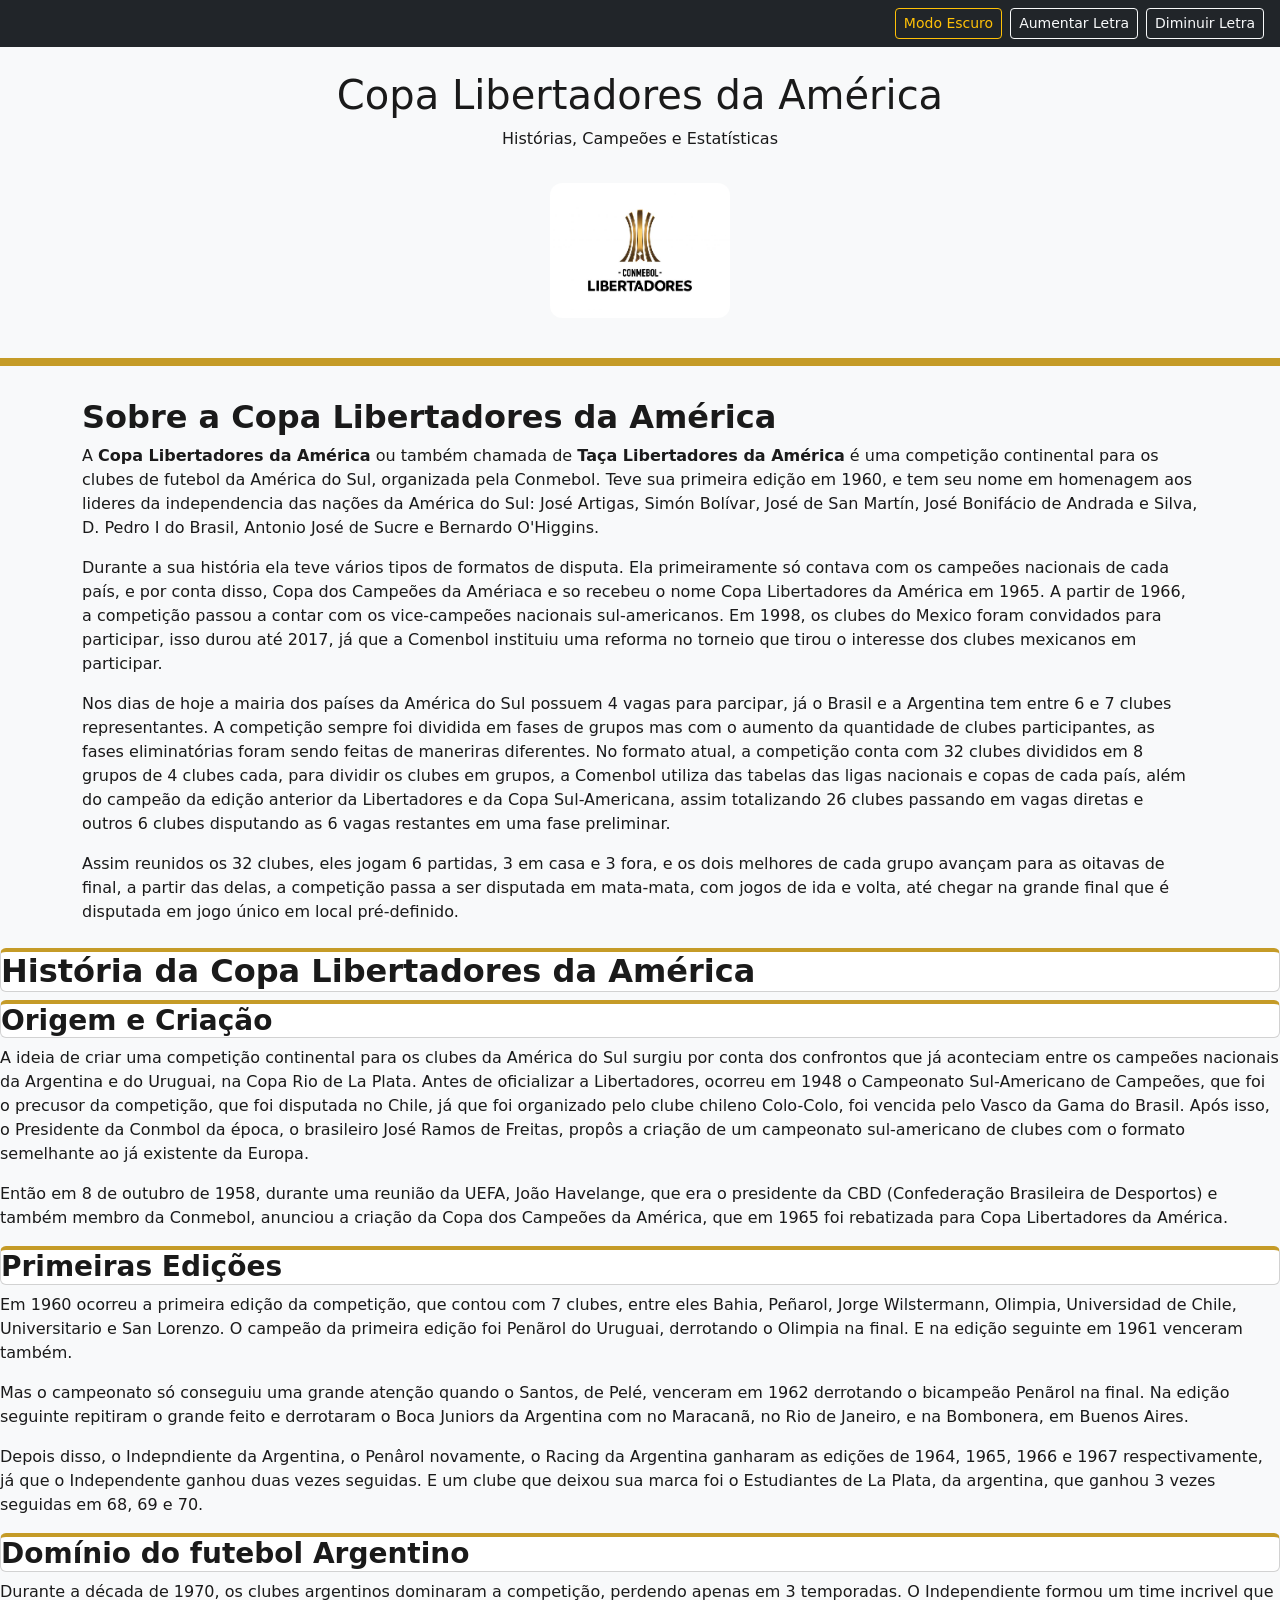
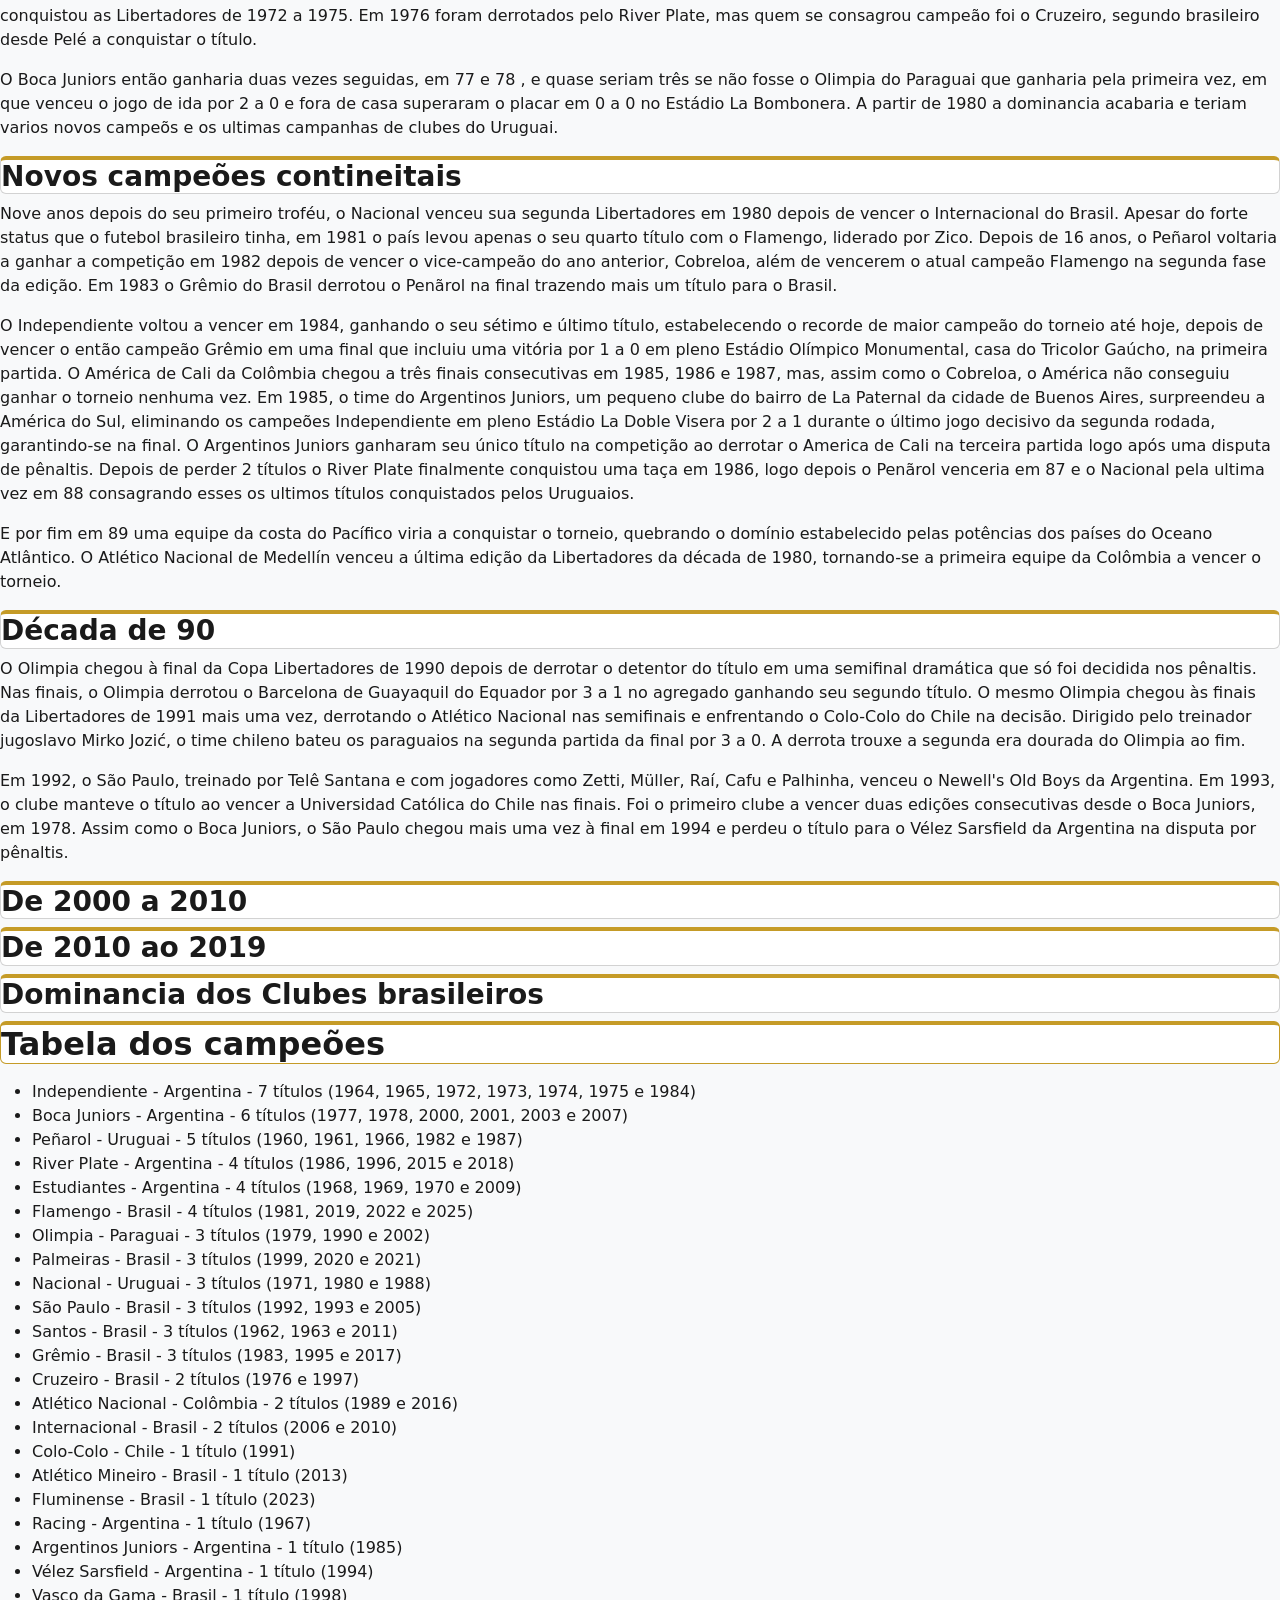
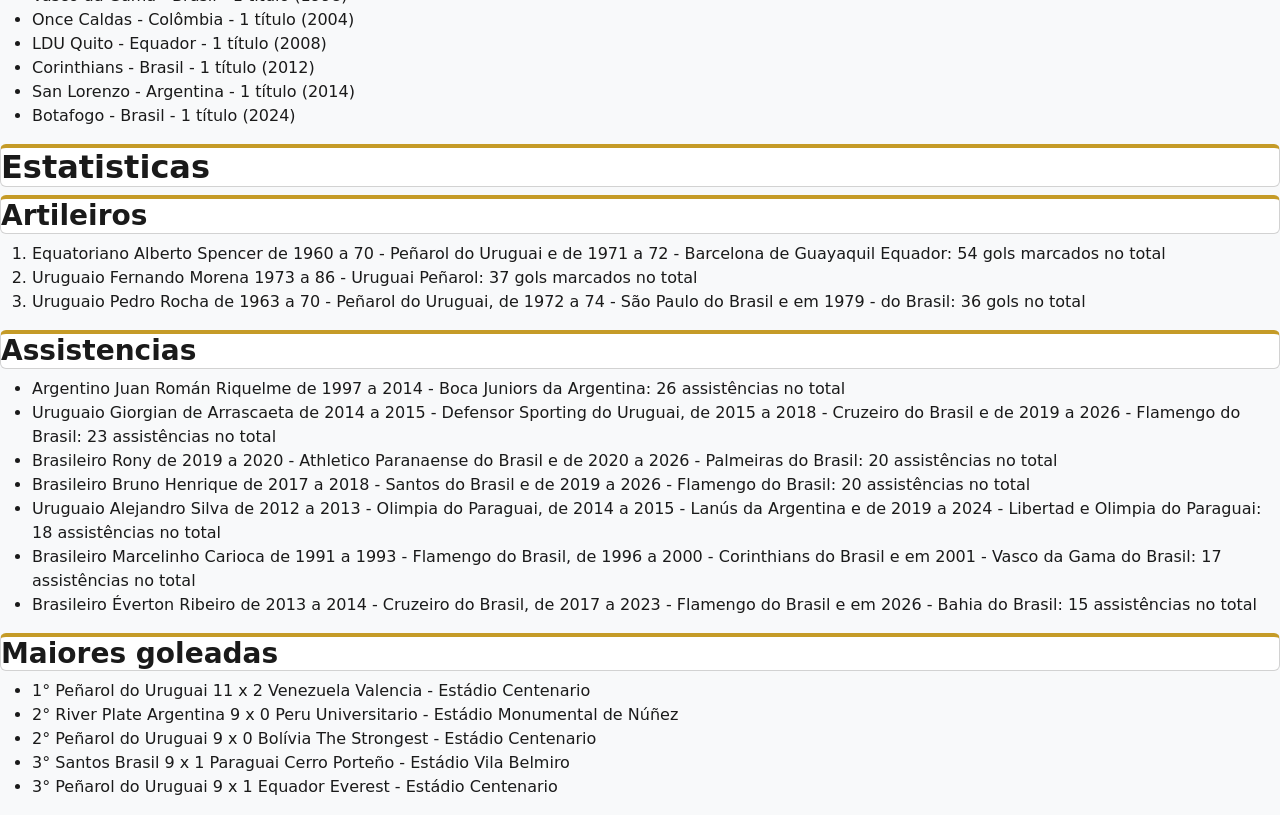
==== index.html @ a06937f5 "Versao 1.0 - Estrutura e Acessibilidade" ====
<!DOCTYPE html>
<html lang="pt-BR">
<head>
    <meta charset="UTF-8">
    <meta name="viewport" content="width=device-width, initial-scale=1.0">
    <title>Histórico Comenbol Libertadores da América</title>

<!--Css Bootstrap-->
    <link href="https://cdn.jsdelivr.net/npm/bootstrap@5.3.0/dist/css/bootstrap.min.css" rel="stylesheet">

<!--Css próprio-->
    <link rel="stylesheet" href="style.css"> 
</head>
<body>
    <!--Assecibilidade-->
    <div class="bg-dark text-white py-2 px-3 d-flex justify-content-end gap-2">
        <button id="btn-tema" class="btn btn-sm btn-outline-warning "> Modo Escuro</button>
        <button id="btn-aumentar" class="btn btn-sm btn-outline-light">Aumentar Letra</button>
        <button id="btn-diminuir" class="btn btn-sm btn-outline-light">Diminuir Letra</button>
    </div>

    <!--Cabeçalho-->
    <header class="py-4 text-center">
        <h1>Copa Libertadores da América</h1>
        <p>Histórias, Campeões e Estatísticas</p>
        <img src="Imagens/conmebol-libertadores4840.jpg" alt="Logotipo Commenbol Libertadores" class="img-fluid my-3 logo-libertadores">
    </header>

<main class="container my-4">

    <section card p-4 mb-4>
    <h2 class="fw-bold">Sobre a Copa Libertadores da América</h2>
    <p>
        A <strong>Copa Libertadores da América</strong> ou também chamada de <strong>Taça Libertadores da América</strong>
    é uma competição continental para os clubes de futebol da América do Sul, organizada pela Conmebol.
    Teve sua primeira edição em 1960, e tem seu nome em homenagem aos lideres da independencia das nações da América do Sul:
    José Artigas, Simón Bolívar, José de San Martín, José Bonifácio de Andrada e Silva, D. Pedro I do Brasil, Antonio José de Sucre 
    e Bernardo O'Higgins.
    </p>
    <p>
        Durante a sua história ela teve vários tipos de formatos de disputa. Ela primeiramente só contava com os campeões 
      nacionais de cada país, e por conta disso, Copa dos Campeões da Amériaca e so recebeu o nome Copa
      Libertadores da América em 1965. A partir de 1966, a competição passou a contar com os vice-campeões nacionais
      sul-americanos. Em 1998, os clubes do Mexico foram convidados para participar, isso durou até 2017,
      já que a Comenbol instituiu uma reforma no torneio que tirou o interesse dos clubes mexicanos em participar.   
    </p>
    <p>
        Nos dias de hoje a mairia dos países da América do Sul possuem 4 vagas para parcipar, já o Brasil e a Argentina
        tem entre 6 e 7 clubes representantes. A competição sempre foi dividida em fases de grupos mas com o aumento da
        quantidade de clubes participantes, as fases eliminatórias foram sendo feitas de maneriras diferentes.
        No formato atual, a competição conta com 32 clubes divididos em 8 grupos de 4 clubes cada,
        para dividir os clubes em grupos, a Comenbol utiliza das tabelas das ligas nacionais e copas de cada país,
        além do campeão da edição anterior da Libertadores e da Copa Sul-Americana, assim totalizando 26 clubes passando
        em vagas diretas e outros 6 clubes disputando as 6 vagas restantes em uma fase preliminar.
    </p>
    <p>
        Assim reunidos os 32 clubes, eles jogam 6 partidas, 3 em casa e 3 fora, e os dois melhores de cada grupo avançam para
        as oitavas de final, a partir das delas, a competição passa a ser disputada em mata-mata, com jogos de ida e volta, 
        até chegar na grande final que é disputada em jogo único em local pré-definido.
    </p>
    </section>
    </main>

    <h2 class="card fw-bold">História da Copa Libertadores da América</h2>

    <h3 class="card fw-bold">Origem e Criação</h3>
    <p>
        A ideia de criar uma competição continental para os clubes da América do Sul surgiu por conta dos
        confrontos que já aconteciam entre os campeões nacionais da Argentina e do Uruguai, na Copa Rio de La Plata.
        Antes de oficializar a Libertadores, ocorreu em 1948 o Campeonato Sul-Americano de Campeões, que foi o precusor
        da competição, que foi disputada no Chile, já que foi organizado pelo clube chileno Colo-Colo, foi vencida pelo
        Vasco da Gama do Brasil. Após isso, o Presidente da Conmbol da época, o brasileiro José Ramos de Freitas, 
        propôs a criação de um campeonato sul-americano de clubes com o formato semelhante ao já existente da Europa.
    </p>
    <p>
        Então em 8 de outubro de 1958, durante uma reunião da UEFA, João Havelange, que era o presidente da CBD 
        (Confederação Brasileira de Desportos) e também membro da Conmebol, anunciou a criação da Copa dos Campeões 
        da América, que em 1965 foi rebatizada para Copa Libertadores da América.
    </p>

    <h3 class="card fw-bold">Primeiras Edições</h3>
    <p>
        Em 1960 ocorreu a primeira edição da competição, que contou com 7 clubes, entre eles Bahia,
        Peñarol, Jorge Wilstermann, Olimpia, Universidad de Chile, Universitario e San Lorenzo. O campeão 
        da primeira edição foi Penãrol do Uruguai, derrotando o Olimpia na final. E na edição seguinte em 
        1961 venceram também.
    </p>
    <p>
        Mas o campeonato só conseguiu uma grande atenção quando o Santos, de Pelé, venceram em 1962
        derrotando o bicampeão Penãrol na final.
        Na edição seguinte repitiram o grande feito e derrotaram o Boca Juniors da Argentina com 
        no Maracanã, no Rio de Janeiro, e na Bombonera, em Buenos Aires.
    </p>
    <p>
        Depois disso, o Indepndiente da Argentina, o Penârol novamente, o Racing da Argentina ganharam as
        edições de 1964, 1965, 1966 e 1967 respectivamente, já que o Independente ganhou duas vezes seguidas.
        E um clube que deixou sua marca foi o Estudiantes de La Plata, da argentina, que ganhou 3 vezes seguidas
        em 68, 69 e 70.
    </p>
    <h3 class="card fw-bold">Domínio do futebol Argentino</h3>
    <p>
        Durante a década de 1970, os clubes argentinos dominaram a competição, perdendo apenas em 3 temporadas.
        O Independiente formou um time incrivel que conquistou as Libertadores de 1972 a 1975. Em 1976 foram 
        derrotados pelo River Plate, mas quem se consagrou campeão foi o Cruzeiro, segundo brasileiro desde Pelé
        a conquistar o título.
    </p>
    <p>
        O Boca Juniors então ganharia duas vezes seguidas, em 77 e 78 , e quase seriam três se não fosse o Olimpia do Paraguai
        que ganharia pela primeira vez, em que venceu o jogo de ida por 2 a 0 e fora de casa superaram o placar em 0 a 0 no 
        Estádio La Bombonera.
        A partir de 1980 a dominancia acabaria e teriam varios novos campeõs e os ultimas campanhas de clubes do Uruguai.
    </p>
    <h3 class="card fw-bold">Novos campeões contineitais</h3>
    <p>
        Nove anos depois do seu primeiro troféu, o Nacional venceu sua segunda Libertadores em 1980 depois de vencer o Internacional 
        do Brasil.  Apesar do forte status que o futebol brasileiro tinha, em 1981 o país levou apenas o seu quarto título com o Flamengo, 
        liderado por Zico.
        Depois de 16 anos, o Peñarol voltaria a ganhar a competição em 1982 depois de vencer o vice-campeão do ano anterior, Cobreloa, além de 
        vencerem o atual campeão Flamengo na segunda fase da edição. Em 1983 o Grêmio do Brasil derrotou o Penãrol na final
        trazendo mais um título para o Brasil.
    </p>
    <p>
        O Independiente voltou a vencer em 1984, ganhando o seu sétimo e último título, estabelecendo o recorde de maior campeão do torneio até hoje, 
        depois de vencer o então campeão Grêmio em uma final que incluiu uma vitória por 1 a 0 em pleno Estádio Olímpico Monumental, casa do Tricolor Gaúcho, 
        na primeira partida.
        O  América de Cali da Colômbia chegou a três finais consecutivas em 1985, 1986 e 1987, mas, assim como o Cobreloa, o América não conseguiu ganhar o 
        torneio nenhuma vez. Em 1985, o time do Argentinos Juniors, um pequeno clube do bairro de La Paternal da cidade de Buenos Aires, surpreendeu a América do 
        Sul, eliminando os campeões Independiente em pleno Estádio La Doble Visera por 2 a 1 durante o último jogo decisivo da segunda rodada, garantindo-se na final. 
        O Argentinos Juniors ganharam seu único título na competição ao derrotar o America de Cali na terceira partida logo após uma disputa de pênaltis.
        Depois de perder 2 títulos o River Plate finalmente conquistou uma taça em 1986, logo depois o Penãrol venceria em 87 e o Nacional pela ultima vez em 88
        consagrando esses os ultimos títulos conquistados pelos Uruguaios.
    </p>
    <p>
        E por fim em 89 uma equipe da costa do Pacífico viria a conquistar o torneio, quebrando o domínio estabelecido pelas potências dos países do Oceano Atlântico.
        O Atlético Nacional de Medellín venceu a última edição da Libertadores da década de 1980, tornando-se a primeira equipe da Colômbia a vencer o torneio.
    </p>
    <h3 class="card fw-bold">Década de 90</h3>
    <p>
        O Olimpia chegou à final da Copa Libertadores de 1990 depois de derrotar o detentor do título em uma semifinal dramática que só foi decidida nos pênaltis. 
        Nas finais, o Olimpia derrotou o Barcelona de Guayaquil do Equador por 3 a 1 no agregado ganhando seu segundo título. O mesmo Olimpia chegou às finais da 
        Libertadores de 1991 mais uma vez, derrotando o Atlético Nacional nas semifinais e enfrentando o Colo-Colo do Chile na decisão. Dirigido pelo treinador jugoslavo 
        Mirko Jozić, o time chileno bateu os paraguaios na segunda partida da final por 3 a 0. A derrota trouxe a segunda era dourada do Olimpia ao fim.
    </p>
    <p>
        Em 1992, o São Paulo, treinado por Telê Santana e com jogadores como Zetti, Müller, Raí, Cafu e Palhinha, venceu o Newell's Old Boys da Argentina.
        Em 1993, o clube manteve o título ao vencer a Universidad Católica do Chile nas finais. Foi o primeiro clube a vencer duas edições consecutivas desde o Boca Juniors,
        em 1978. Assim como o Boca Juniors, o São Paulo chegou mais uma vez à final em 1994 e perdeu o título para o Vélez Sarsfield da Argentina na disputa por pênaltis.
    </p>
    
    <h3 class="card fw-bold">De 2000 a 2010</h3>

    <h3 class="card fw-bold">De 2010 ao 2019</h3>

    <h3 class="card fw-bold">Dominancia dos Clubes brasileiros</h3>


    <h2 class="table card fw-bold">Tabela dos campeões</h2>
    <ul>
        <li>Independiente - Argentina - 7 títulos (1964, 1965, 1972, 1973, 1974, 1975 e 1984)</li>
        <li>Boca Juniors - Argentina - 6 títulos (1977, 1978, 2000, 2001, 2003 e 2007)</li>
        <li>Peñarol	- Uruguai - 5 títulos (1960, 1961, 1966, 1982 e 1987)</li>
        <li>River Plate	- Argentina - 4 títulos (1986, 1996, 2015 e 2018)</li>
        <li>Estudiantes	- Argentina - 4 títulos (1968, 1969, 1970 e 2009)</li>
        <li>Flamengo - Brasil - 4 títulos (1981, 2019, 2022 e 2025)</li>
        <li>Olimpia	- Paraguai - 3 títulos (1979, 1990 e 2002)</li>
        <li>Palmeiras - Brasil - 3 títulos (1999, 2020 e 2021)</li>
        <li>Nacional - Uruguai - 3 títulos (1971, 1980 e 1988)</li>
        <li>São Paulo - Brasil - 3 títulos (1992, 1993 e 2005)</li>
        <li>Santos - Brasil - 3 títulos (1962, 1963 e 2011)</li>
        <li>Grêmio - Brasil - 3 títulos (1983, 1995 e 2017)</li>
        <li>Cruzeiro - Brasil - 2 títulos (1976 e 1997)</li>
        <li>Atlético Nacional - Colômbia - 2 títulos (1989 e 2016)</li>
        <li>Internacional - Brasil - 2 títulos (2006 e 2010)</li>
        <li>Colo-Colo - Chile - 1 título (1991)</li>
        <li>Atlético Mineiro - Brasil - 1 título (2013)</li>
        <li>Fluminense - Brasil - 1 título (2023)</li>
        <li>Racing - Argentina - 1 título (1967)</li>
        <li>Argentinos Juniors - Argentina - 1 título (1985)</li>
        <li>Vélez Sarsfield - Argentina - 1 título (1994)</li>
        <li>Vasco da Gama - Brasil - 1 título (1998)</li>
        <li>Once Caldas - Colômbia - 1 título (2004)</li>
        <li>LDU Quito - Equador - 1 título (2008)</li>
        <li>Corinthians - Brasil - 1 título (2012)</li>
        <li>San Lorenzo - Argentina - 1 título (2014)</li>
        <li>Botafogo - Brasil - 1 título (2024)</li>
    </ul>

    <h2 class="card fw-bold">Estatisticas</h2>
    
    <h3 class="card fw-bold">Artileiros</h3>
    <ol>
        <li>Equatoriano Alberto Spencer	de 1960 a 70 - Peñarol do Uruguai  e de 1971 a 72 - Barcelona de Guayaquil Equador: 54 gols marcados no total</li>
        <li>Uruguaio Fernando Morena	1973 a 86 - Uruguai Peñarol: 37 gols marcados no total</li>
        <li>Uruguaio Pedro Rocha	de 1963 a 70 - Peñarol do Uruguai, de 1972 a 74 - São Paulo do Brasil e em 1979	- 
        do Brasil: 36 gols no total</li>
    </ol>

    <h3 class="card fw-bold">Assistencias</h3>
    <ul>
        <li>Argentino Juan Román Riquelme de 1997 a 2014 - Boca Juniors da Argentina: 26 assistências no total</li>
        <li>Uruguaio Giorgian de Arrascaeta de 2014 a 2015 - Defensor Sporting do Uruguai, de 2015 a 2018 - Cruzeiro do Brasil e de 2019 a 2026 - Flamengo do Brasil: 23 assistências no total</li>
        <li>Brasileiro Rony de 2019 a 2020 - Athletico Paranaense do Brasil e de 2020 a 2026 - Palmeiras do Brasil: 20 assistências no total</li>
        <li>Brasileiro Bruno Henrique de 2017 a 2018 - Santos do Brasil e de 2019 a 2026 - Flamengo do Brasil: 20 assistências no total</li>
        <li>Uruguaio Alejandro Silva de 2012 a 2013 - Olimpia do Paraguai, de 2014 a 2015 - Lanús da Argentina e de 2019 a 2024 - Libertad e Olimpia do Paraguai: 18 assistências no total</li>
        <li>Brasileiro Marcelinho Carioca de 1991 a 1993 - Flamengo do Brasil, de 1996 a 2000 - Corinthians do Brasil e em 2001 - Vasco da Gama do Brasil: 17 assistências no total</li>
        <li>Brasileiro Éverton Ribeiro de 2013 a 2014 - Cruzeiro do Brasil, de 2017 a 2023 - Flamengo do Brasil e em 2026 - Bahia do Brasil: 15 assistências no total</li>
    </ul>
    <h3 class="card fw-bold">Maiores goleadas</h3>
    <ul>
        <li>1° Peñarol do Uruguai 11 x 2 Venezuela Valencia - Estádio Centenario</li>
        <li>2° River Plate Argentina 9 x 0 Peru Universitario - Estádio Monumental de Núñez</li>
        <li>2° Peñarol do Uruguai 9 x 0 Bolívia The Strongest - Estádio Centenario</li>
        <li>3° Santos Brasil 9 x 1 Paraguai Cerro Porteño - Estádio Vila Belmiro</li>
        <li>3° Peñarol do Uruguai 9 x 1 Equador Everest - Estádio Centenario</li>
    </ul>




    <script src="https://cdn.jsdelivr.net/npm/bootstrap@5.3.0/dist/js/bootstrap.bundle.min.js"></script>
    <script src="script.js"></script>
</body>
</html>
---- style.css ----
/*Configuração do modo claro base*/
:root{
    --bg-color: #f8f9fa;
    --text-color: #1a1a1a;
    --accent-color: #c59b27;
    --card-bg: #ffffff;
    font-size: 16px;
}

/*Configuração modo escuro*/
body.dark-mode {
    --bg-color: #121212;
    --text-color: #f8f9fa;
    --accent-color: #f2c94c;
    --card-bg: #1e1e1e;
}

body {
    background-color: var(--bg-color);
    color: var(--text-color);
    transition: background-color 0.3s, color 0.3s; 
    /*transição suave do modo claro para o escuro de 0.3 
    segundos em vez de ser instantanio*/
}

header {
    border-bottom: 8px solid var(--accent-color);
    padding-bottom: 1rem;
    margin-bottom: 2rem;
}

.card {
    background-color: var(--card-bg);
    color: var(--text-color);
    border-top: 4px solid var(--accent-color);
    transition: background-color 0.3s, color 0.3s;
}

.table {
    color: var(--text-color);
    border-color: var(--accent-color);
}

.table thead {
    background-color: var(--accent-color);
    color: #1a1a1a;
}

.logo-libertadores {
    max-width: 180px;
    border-radius: 12px;
}

footer {
    border-top: 3px solid var(--accent-color);
    color: var(--text-color);
    margin-top: 3rem;
    padding-top: 1.5rem;
}
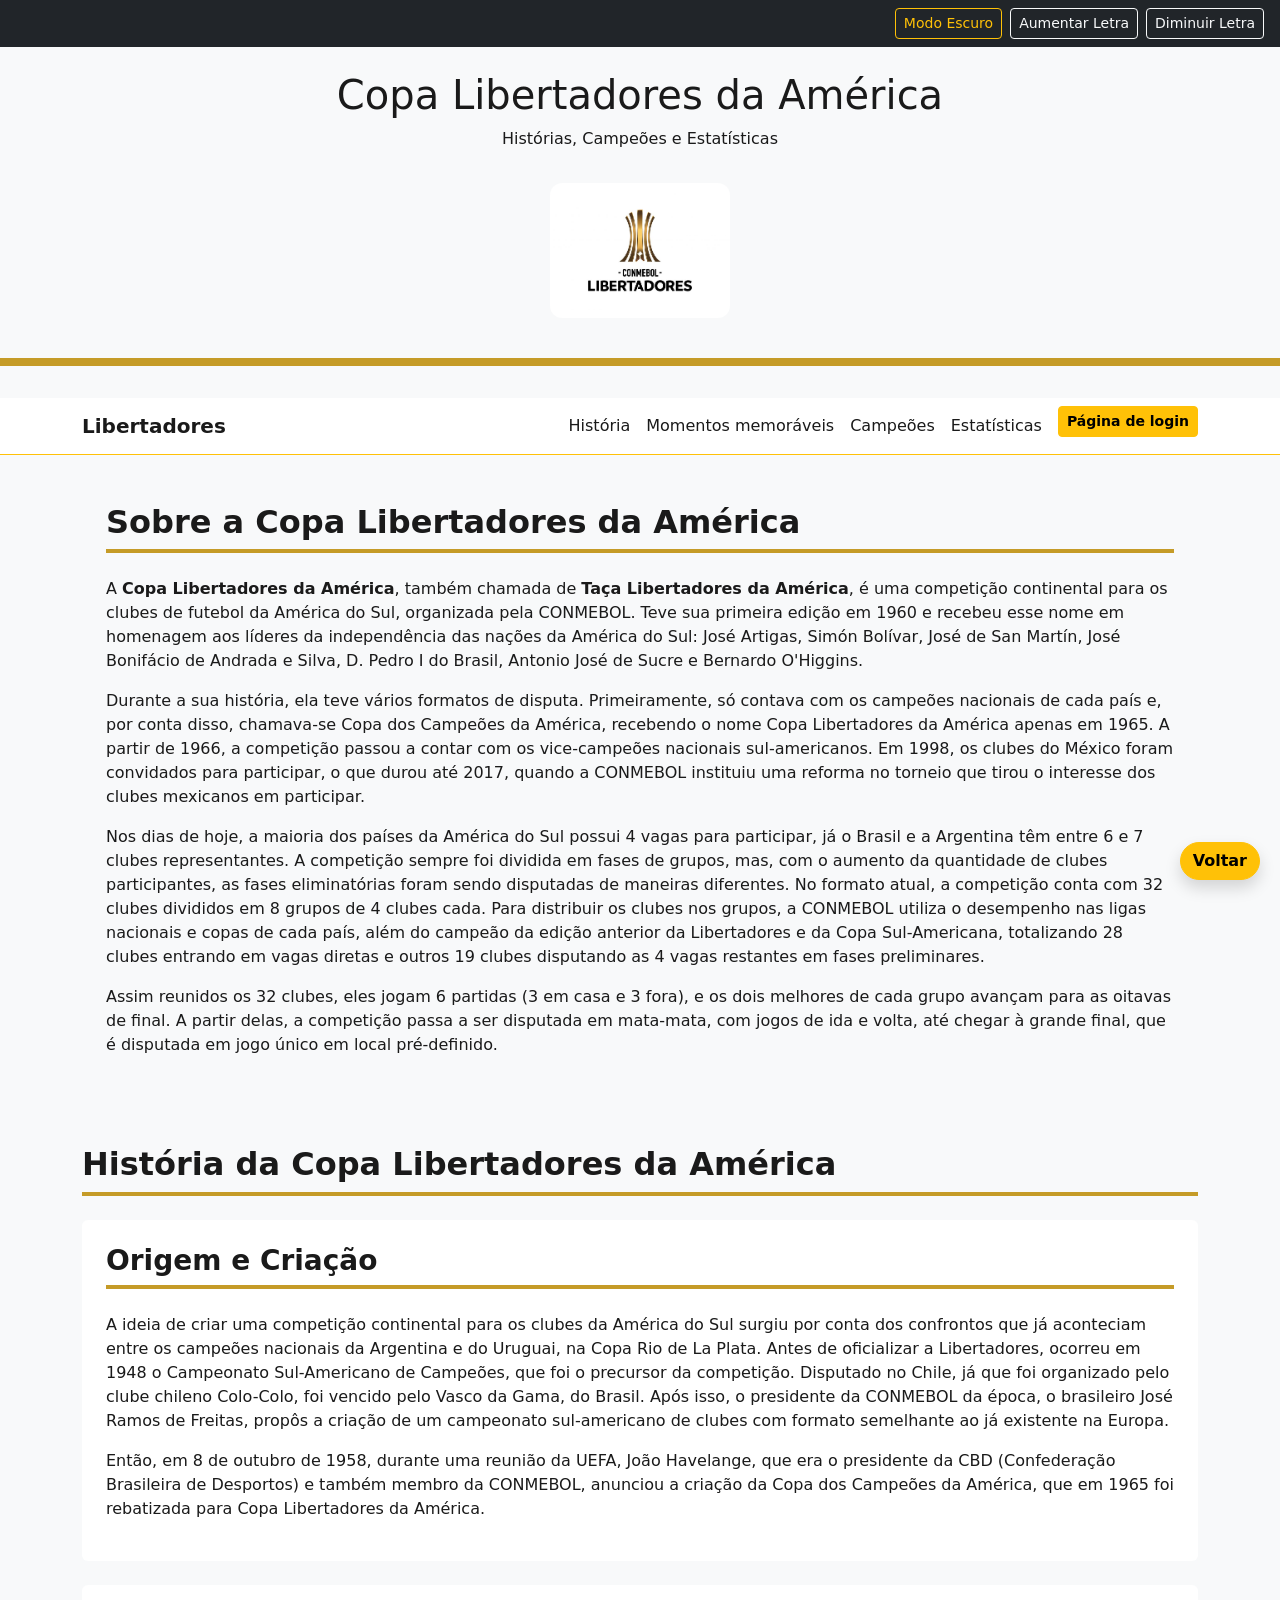
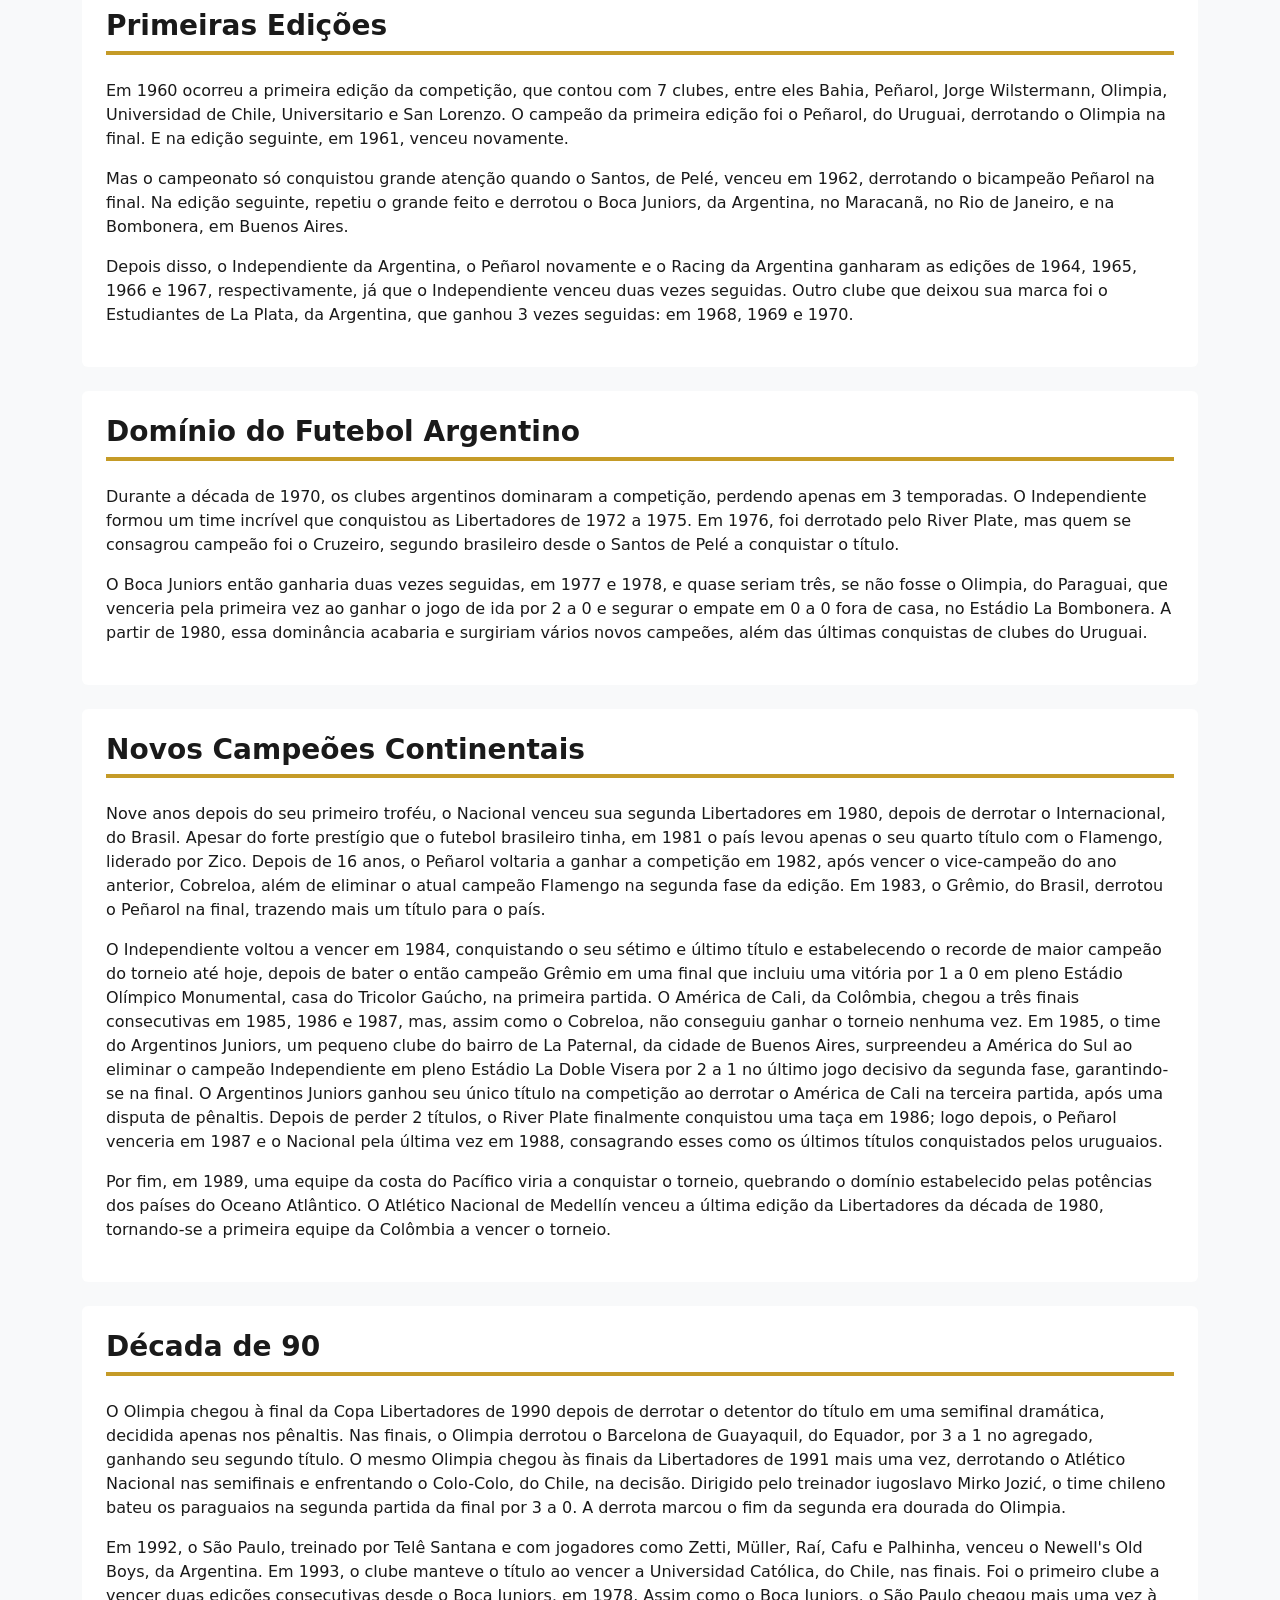
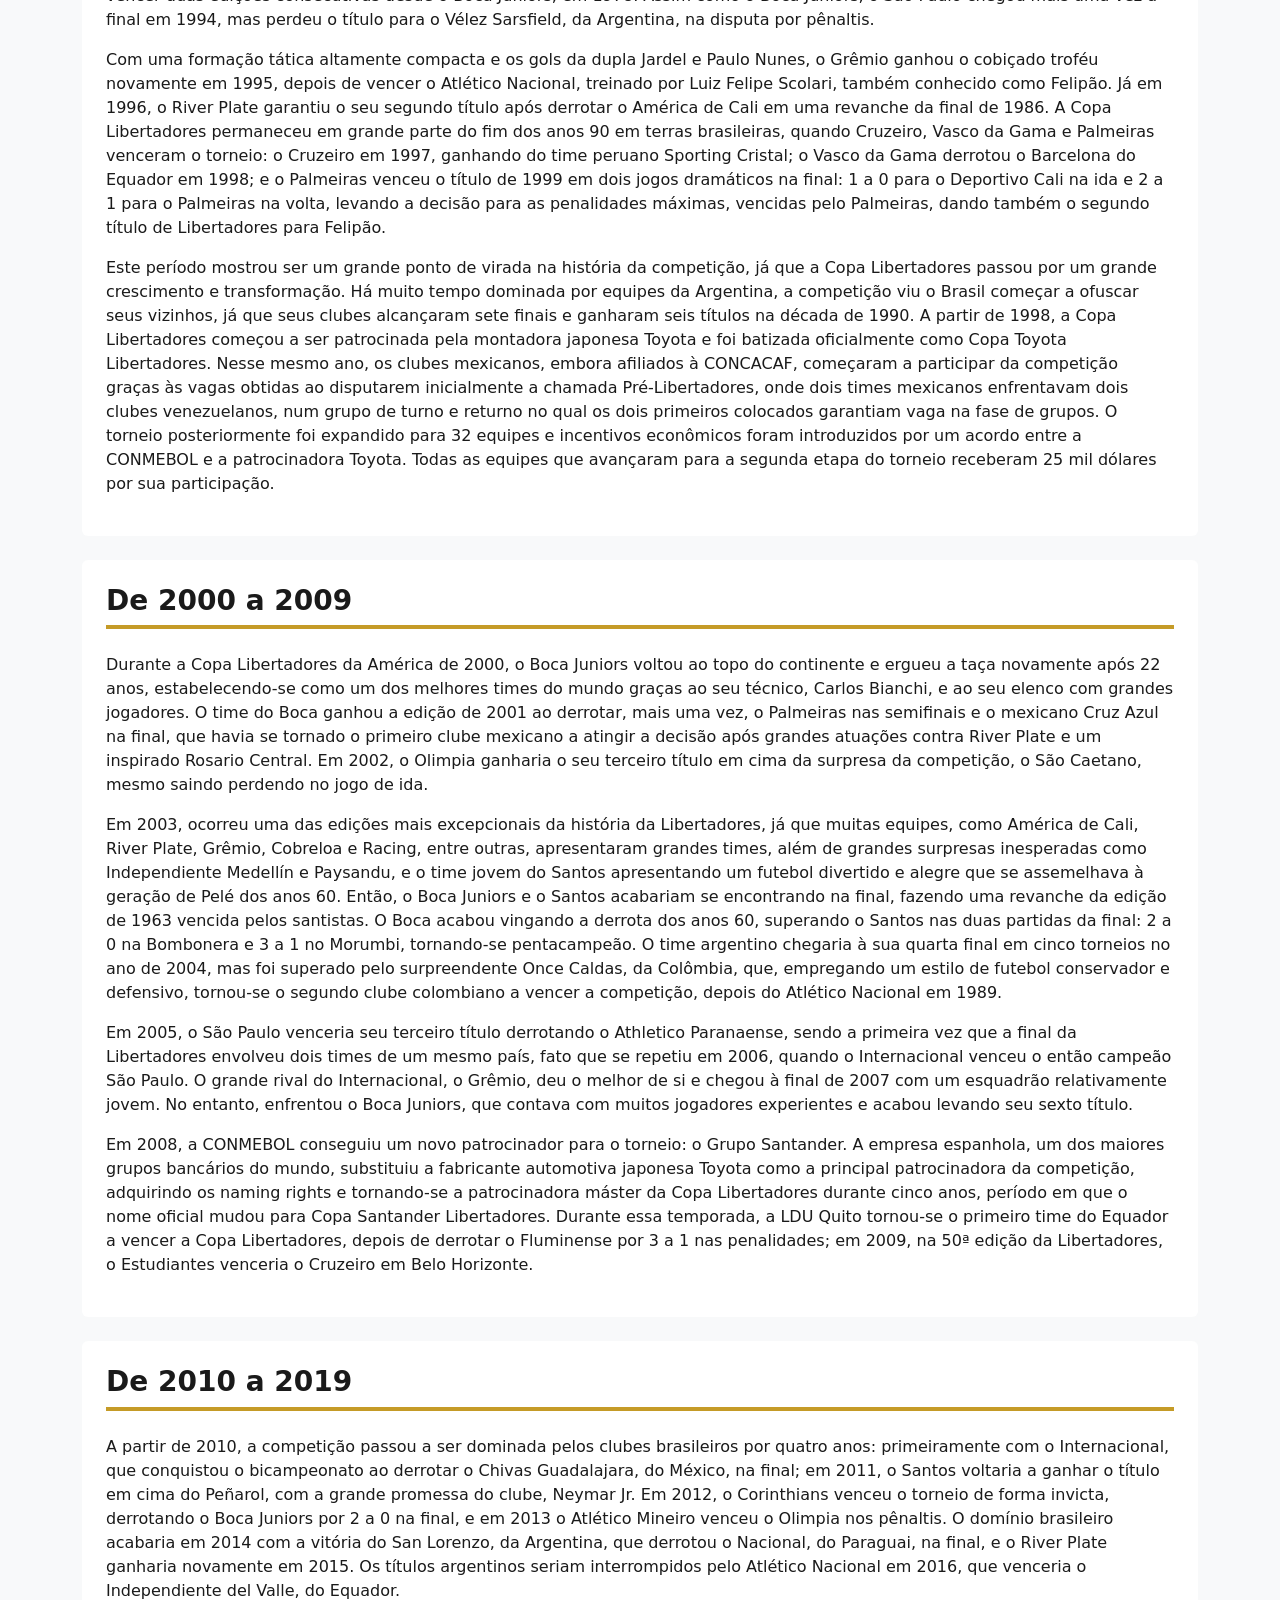
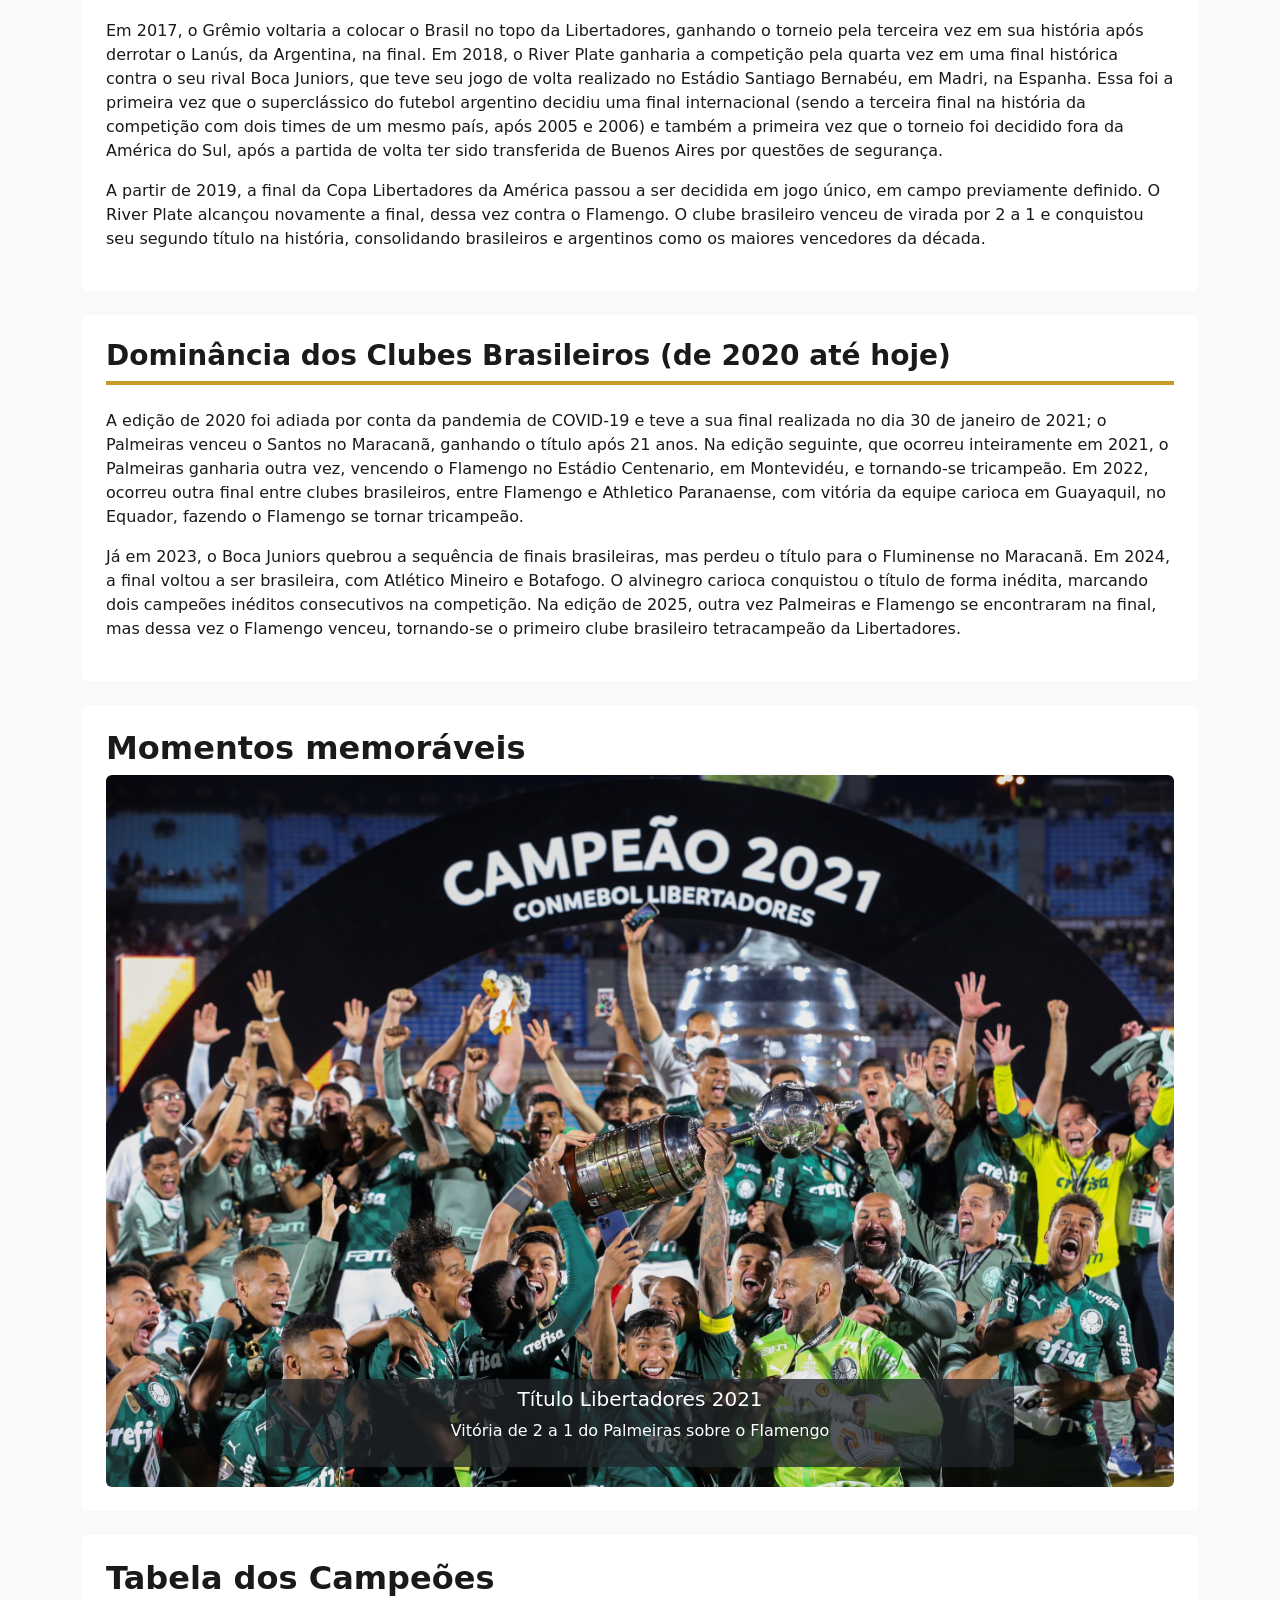
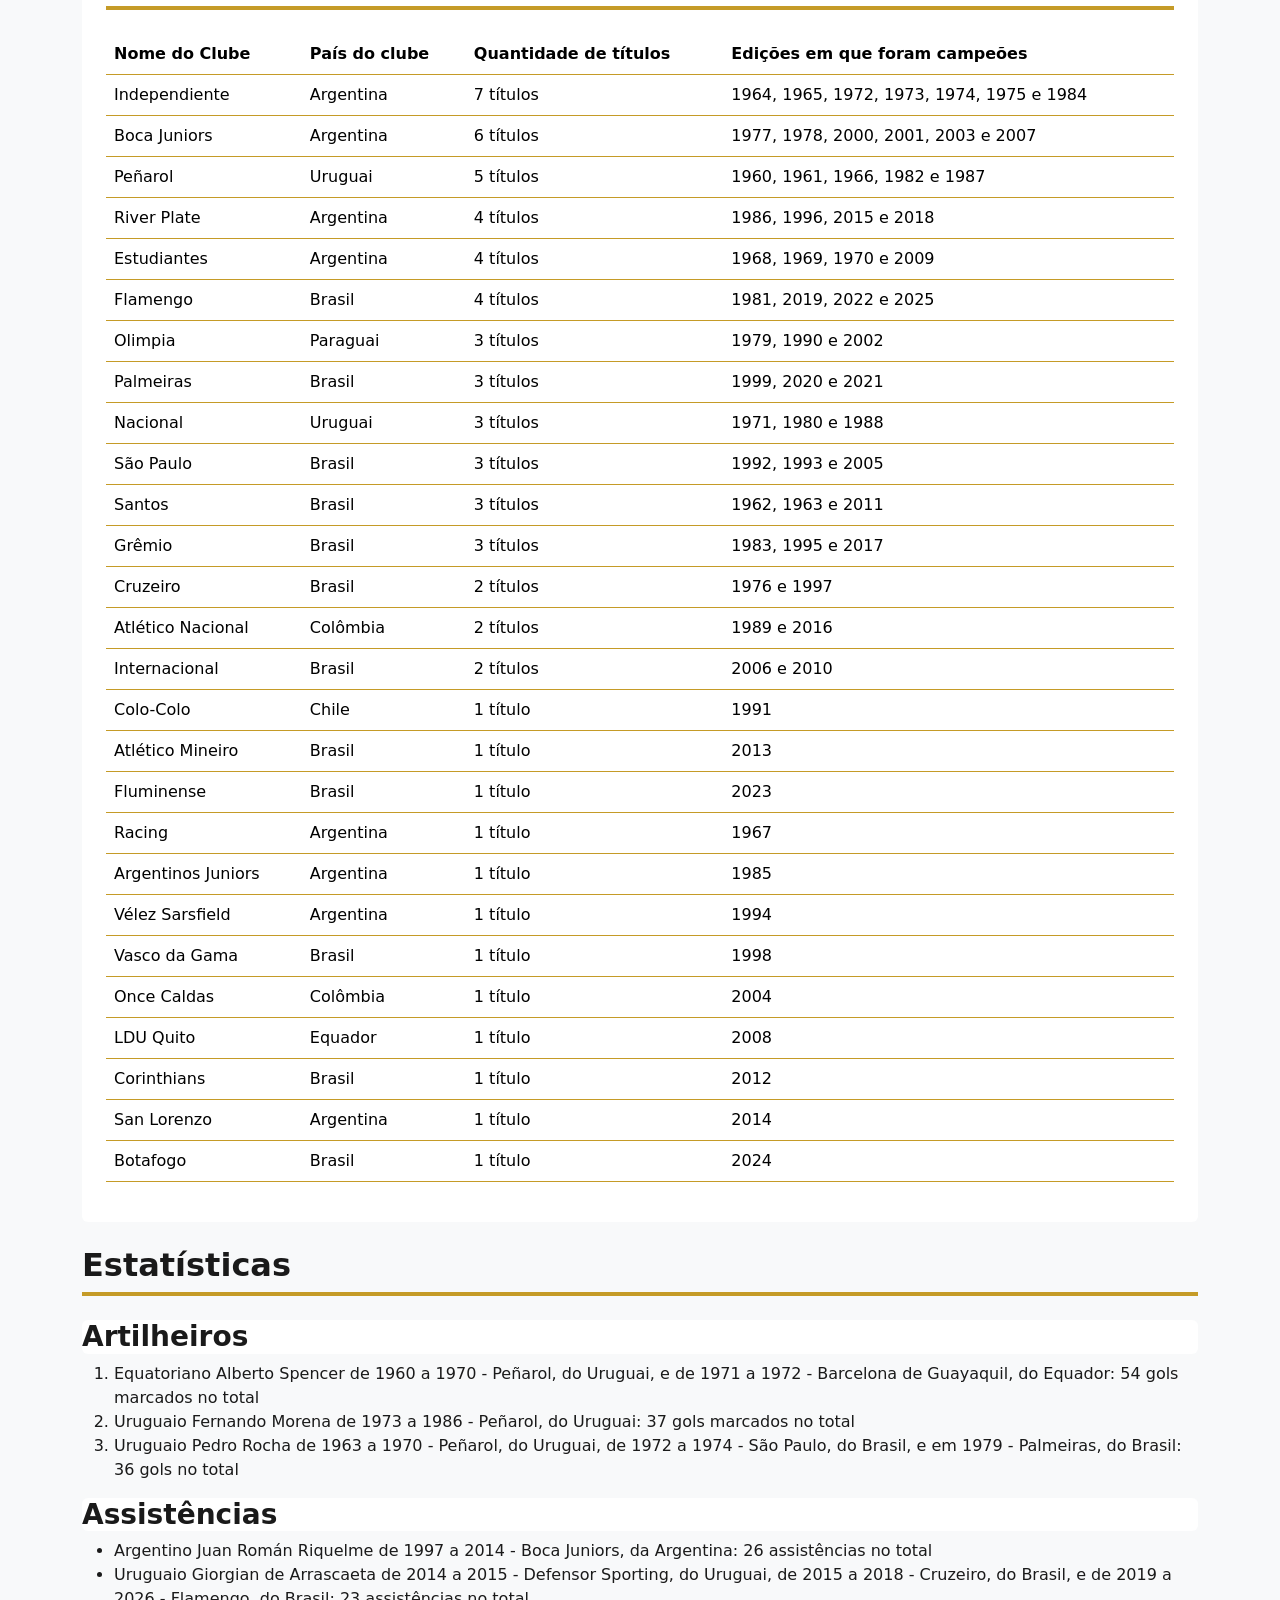
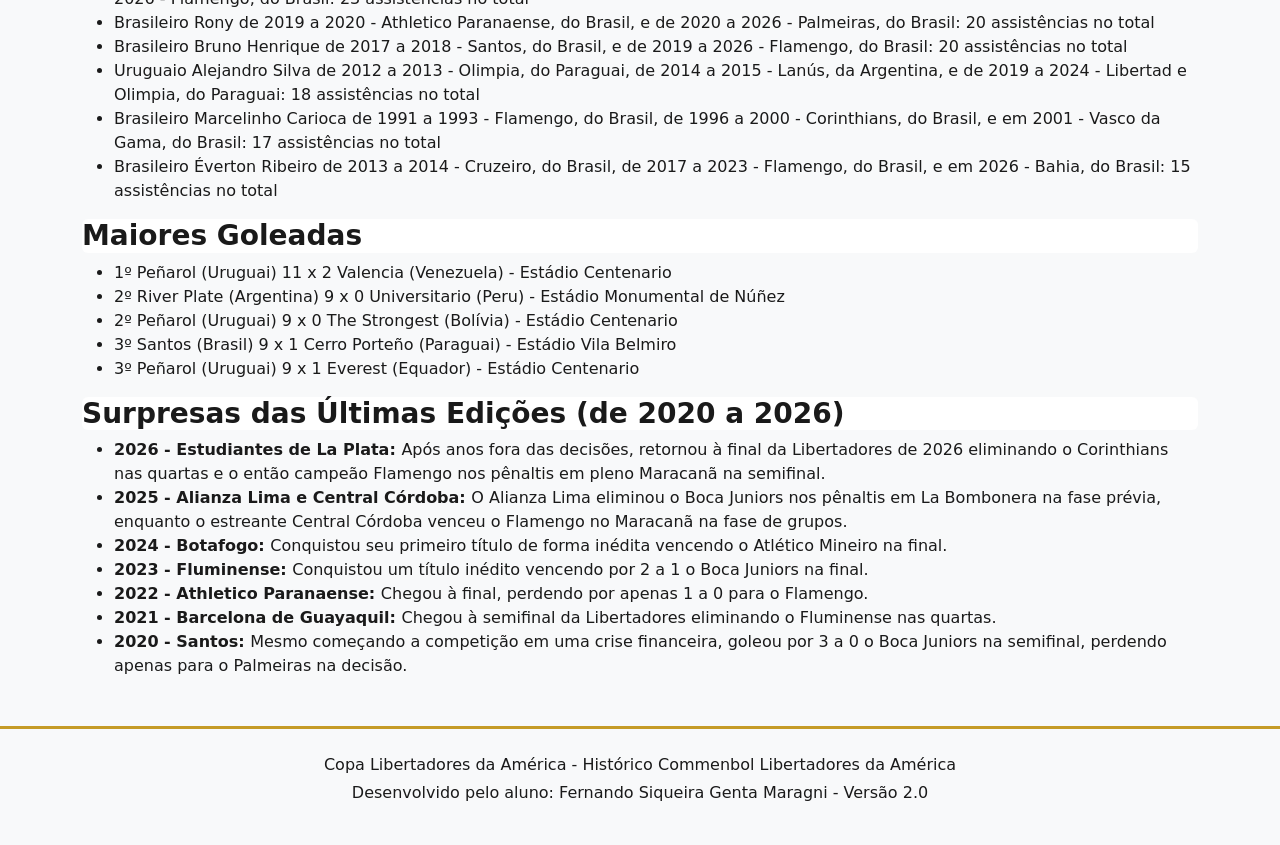
==== commit e582af09: "Versão 2.0 Projeto final Carrossel de imagens Página de login Melhor organização estrutural" ====
--- a/index.html
+++ b/index.html
@@ -1,223 +1,585 @@
-<!DOCTYPE html>
-<html lang="pt-BR">
-<head>
-    <meta charset="UTF-8">
-    <meta name="viewport" content="width=device-width, initial-scale=1.0">
-    <title>Histórico Comenbol Libertadores da América</title>
-
-<!--Css Bootstrap-->
-    <link href="https://cdn.jsdelivr.net/npm/bootstrap@5.3.0/dist/css/bootstrap.min.css" rel="stylesheet">
-
-<!--Css próprio-->
-    <link rel="stylesheet" href="style.css"> 
-</head>
-<body>
-    <!--Assecibilidade-->
-    <div class="bg-dark text-white py-2 px-3 d-flex justify-content-end gap-2">
-        <button id="btn-tema" class="btn btn-sm btn-outline-warning "> Modo Escuro</button>
-        <button id="btn-aumentar" class="btn btn-sm btn-outline-light">Aumentar Letra</button>
-        <button id="btn-diminuir" class="btn btn-sm btn-outline-light">Diminuir Letra</button>
-    </div>
-
-    <!--Cabeçalho-->
-    <header class="py-4 text-center">
-        <h1>Copa Libertadores da América</h1>
-        <p>Histórias, Campeões e Estatísticas</p>
-        <img src="Imagens/conmebol-libertadores4840.jpg" alt="Logotipo Commenbol Libertadores" class="img-fluid my-3 logo-libertadores">
-    </header>
-
-<main class="container my-4">
-
-    <section card p-4 mb-4>
-    <h2 class="fw-bold">Sobre a Copa Libertadores da América</h2>
-    <p>
-        A <strong>Copa Libertadores da América</strong> ou também chamada de <strong>Taça Libertadores da América</strong>
-    é uma competição continental para os clubes de futebol da América do Sul, organizada pela Conmebol.
-    Teve sua primeira edição em 1960, e tem seu nome em homenagem aos lideres da independencia das nações da América do Sul:
-    José Artigas, Simón Bolívar, José de San Martín, José Bonifácio de Andrada e Silva, D. Pedro I do Brasil, Antonio José de Sucre 
-    e Bernardo O'Higgins.
-    </p>
-    <p>
-        Durante a sua história ela teve vários tipos de formatos de disputa. Ela primeiramente só contava com os campeões 
-      nacionais de cada país, e por conta disso, Copa dos Campeões da Amériaca e so recebeu o nome Copa
-      Libertadores da América em 1965. A partir de 1966, a competição passou a contar com os vice-campeões nacionais
-      sul-americanos. Em 1998, os clubes do Mexico foram convidados para participar, isso durou até 2017,
-      já que a Comenbol instituiu uma reforma no torneio que tirou o interesse dos clubes mexicanos em participar.   
-    </p>
-    <p>
-        Nos dias de hoje a mairia dos países da América do Sul possuem 4 vagas para parcipar, já o Brasil e a Argentina
-        tem entre 6 e 7 clubes representantes. A competição sempre foi dividida em fases de grupos mas com o aumento da
-        quantidade de clubes participantes, as fases eliminatórias foram sendo feitas de maneriras diferentes.
-        No formato atual, a competição conta com 32 clubes divididos em 8 grupos de 4 clubes cada,
-        para dividir os clubes em grupos, a Comenbol utiliza das tabelas das ligas nacionais e copas de cada país,
-        além do campeão da edição anterior da Libertadores e da Copa Sul-Americana, assim totalizando 26 clubes passando
-        em vagas diretas e outros 6 clubes disputando as 6 vagas restantes em uma fase preliminar.
-    </p>
-    <p>
-        Assim reunidos os 32 clubes, eles jogam 6 partidas, 3 em casa e 3 fora, e os dois melhores de cada grupo avançam para
-        as oitavas de final, a partir das delas, a competição passa a ser disputada em mata-mata, com jogos de ida e volta, 
-        até chegar na grande final que é disputada em jogo único em local pré-definido.
-    </p>
-    </section>
-    </main>
-
-    <h2 class="card fw-bold">História da Copa Libertadores da América</h2>
-
-    <h3 class="card fw-bold">Origem e Criação</h3>
-    <p>
-        A ideia de criar uma competição continental para os clubes da América do Sul surgiu por conta dos
-        confrontos que já aconteciam entre os campeões nacionais da Argentina e do Uruguai, na Copa Rio de La Plata.
-        Antes de oficializar a Libertadores, ocorreu em 1948 o Campeonato Sul-Americano de Campeões, que foi o precusor
-        da competição, que foi disputada no Chile, já que foi organizado pelo clube chileno Colo-Colo, foi vencida pelo
-        Vasco da Gama do Brasil. Após isso, o Presidente da Conmbol da época, o brasileiro José Ramos de Freitas, 
-        propôs a criação de um campeonato sul-americano de clubes com o formato semelhante ao já existente da Europa.
-    </p>
-    <p>
-        Então em 8 de outubro de 1958, durante uma reunião da UEFA, João Havelange, que era o presidente da CBD 
-        (Confederação Brasileira de Desportos) e também membro da Conmebol, anunciou a criação da Copa dos Campeões 
-        da América, que em 1965 foi rebatizada para Copa Libertadores da América.
-    </p>
-
-    <h3 class="card fw-bold">Primeiras Edições</h3>
-    <p>
-        Em 1960 ocorreu a primeira edição da competição, que contou com 7 clubes, entre eles Bahia,
-        Peñarol, Jorge Wilstermann, Olimpia, Universidad de Chile, Universitario e San Lorenzo. O campeão 
-        da primeira edição foi Penãrol do Uruguai, derrotando o Olimpia na final. E na edição seguinte em 
-        1961 venceram também.
-    </p>
-    <p>
-        Mas o campeonato só conseguiu uma grande atenção quando o Santos, de Pelé, venceram em 1962
-        derrotando o bicampeão Penãrol na final.
-        Na edição seguinte repitiram o grande feito e derrotaram o Boca Juniors da Argentina com 
-        no Maracanã, no Rio de Janeiro, e na Bombonera, em Buenos Aires.
-    </p>
-    <p>
-        Depois disso, o Indepndiente da Argentina, o Penârol novamente, o Racing da Argentina ganharam as
-        edições de 1964, 1965, 1966 e 1967 respectivamente, já que o Independente ganhou duas vezes seguidas.
-        E um clube que deixou sua marca foi o Estudiantes de La Plata, da argentina, que ganhou 3 vezes seguidas
-        em 68, 69 e 70.
-    </p>
-    <h3 class="card fw-bold">Domínio do futebol Argentino</h3>
-    <p>
-        Durante a década de 1970, os clubes argentinos dominaram a competição, perdendo apenas em 3 temporadas.
-        O Independiente formou um time incrivel que conquistou as Libertadores de 1972 a 1975. Em 1976 foram 
-        derrotados pelo River Plate, mas quem se consagrou campeão foi o Cruzeiro, segundo brasileiro desde Pelé
-        a conquistar o título.
-    </p>
-    <p>
-        O Boca Juniors então ganharia duas vezes seguidas, em 77 e 78 , e quase seriam três se não fosse o Olimpia do Paraguai
-        que ganharia pela primeira vez, em que venceu o jogo de ida por 2 a 0 e fora de casa superaram o placar em 0 a 0 no 
-        Estádio La Bombonera.
-        A partir de 1980 a dominancia acabaria e teriam varios novos campeõs e os ultimas campanhas de clubes do Uruguai.
-    </p>
-    <h3 class="card fw-bold">Novos campeões contineitais</h3>
-    <p>
-        Nove anos depois do seu primeiro troféu, o Nacional venceu sua segunda Libertadores em 1980 depois de vencer o Internacional 
-        do Brasil.  Apesar do forte status que o futebol brasileiro tinha, em 1981 o país levou apenas o seu quarto título com o Flamengo, 
-        liderado por Zico.
-        Depois de 16 anos, o Peñarol voltaria a ganhar a competição em 1982 depois de vencer o vice-campeão do ano anterior, Cobreloa, além de 
-        vencerem o atual campeão Flamengo na segunda fase da edição. Em 1983 o Grêmio do Brasil derrotou o Penãrol na final
-        trazendo mais um título para o Brasil.
-    </p>
-    <p>
-        O Independiente voltou a vencer em 1984, ganhando o seu sétimo e último título, estabelecendo o recorde de maior campeão do torneio até hoje, 
-        depois de vencer o então campeão Grêmio em uma final que incluiu uma vitória por 1 a 0 em pleno Estádio Olímpico Monumental, casa do Tricolor Gaúcho, 
-        na primeira partida.
-        O  América de Cali da Colômbia chegou a três finais consecutivas em 1985, 1986 e 1987, mas, assim como o Cobreloa, o América não conseguiu ganhar o 
-        torneio nenhuma vez. Em 1985, o time do Argentinos Juniors, um pequeno clube do bairro de La Paternal da cidade de Buenos Aires, surpreendeu a América do 
-        Sul, eliminando os campeões Independiente em pleno Estádio La Doble Visera por 2 a 1 durante o último jogo decisivo da segunda rodada, garantindo-se na final. 
-        O Argentinos Juniors ganharam seu único título na competição ao derrotar o America de Cali na terceira partida logo após uma disputa de pênaltis.
-        Depois de perder 2 títulos o River Plate finalmente conquistou uma taça em 1986, logo depois o Penãrol venceria em 87 e o Nacional pela ultima vez em 88
-        consagrando esses os ultimos títulos conquistados pelos Uruguaios.
-    </p>
-    <p>
-        E por fim em 89 uma equipe da costa do Pacífico viria a conquistar o torneio, quebrando o domínio estabelecido pelas potências dos países do Oceano Atlântico.
-        O Atlético Nacional de Medellín venceu a última edição da Libertadores da década de 1980, tornando-se a primeira equipe da Colômbia a vencer o torneio.
-    </p>
-    <h3 class="card fw-bold">Década de 90</h3>
-    <p>
-        O Olimpia chegou à final da Copa Libertadores de 1990 depois de derrotar o detentor do título em uma semifinal dramática que só foi decidida nos pênaltis. 
-        Nas finais, o Olimpia derrotou o Barcelona de Guayaquil do Equador por 3 a 1 no agregado ganhando seu segundo título. O mesmo Olimpia chegou às finais da 
-        Libertadores de 1991 mais uma vez, derrotando o Atlético Nacional nas semifinais e enfrentando o Colo-Colo do Chile na decisão. Dirigido pelo treinador jugoslavo 
-        Mirko Jozić, o time chileno bateu os paraguaios na segunda partida da final por 3 a 0. A derrota trouxe a segunda era dourada do Olimpia ao fim.
-    </p>
-    <p>
-        Em 1992, o São Paulo, treinado por Telê Santana e com jogadores como Zetti, Müller, Raí, Cafu e Palhinha, venceu o Newell's Old Boys da Argentina.
-        Em 1993, o clube manteve o título ao vencer a Universidad Católica do Chile nas finais. Foi o primeiro clube a vencer duas edições consecutivas desde o Boca Juniors,
-        em 1978. Assim como o Boca Juniors, o São Paulo chegou mais uma vez à final em 1994 e perdeu o título para o Vélez Sarsfield da Argentina na disputa por pênaltis.
-    </p>
-    
-    <h3 class="card fw-bold">De 2000 a 2010</h3>
-
-    <h3 class="card fw-bold">De 2010 ao 2019</h3>
-
-    <h3 class="card fw-bold">Dominancia dos Clubes brasileiros</h3>
-
-
-    <h2 class="table card fw-bold">Tabela dos campeões</h2>
-    <ul>
-        <li>Independiente - Argentina - 7 títulos (1964, 1965, 1972, 1973, 1974, 1975 e 1984)</li>
-        <li>Boca Juniors - Argentina - 6 títulos (1977, 1978, 2000, 2001, 2003 e 2007)</li>
-        <li>Peñarol	- Uruguai - 5 títulos (1960, 1961, 1966, 1982 e 1987)</li>
-        <li>River Plate	- Argentina - 4 títulos (1986, 1996, 2015 e 2018)</li>
-        <li>Estudiantes	- Argentina - 4 títulos (1968, 1969, 1970 e 2009)</li>
-        <li>Flamengo - Brasil - 4 títulos (1981, 2019, 2022 e 2025)</li>
-        <li>Olimpia	- Paraguai - 3 títulos (1979, 1990 e 2002)</li>
-        <li>Palmeiras - Brasil - 3 títulos (1999, 2020 e 2021)</li>
-        <li>Nacional - Uruguai - 3 títulos (1971, 1980 e 1988)</li>
-        <li>São Paulo - Brasil - 3 títulos (1992, 1993 e 2005)</li>
-        <li>Santos - Brasil - 3 títulos (1962, 1963 e 2011)</li>
-        <li>Grêmio - Brasil - 3 títulos (1983, 1995 e 2017)</li>
-        <li>Cruzeiro - Brasil - 2 títulos (1976 e 1997)</li>
-        <li>Atlético Nacional - Colômbia - 2 títulos (1989 e 2016)</li>
-        <li>Internacional - Brasil - 2 títulos (2006 e 2010)</li>
-        <li>Colo-Colo - Chile - 1 título (1991)</li>
-        <li>Atlético Mineiro - Brasil - 1 título (2013)</li>
-        <li>Fluminense - Brasil - 1 título (2023)</li>
-        <li>Racing - Argentina - 1 título (1967)</li>
-        <li>Argentinos Juniors - Argentina - 1 título (1985)</li>
-        <li>Vélez Sarsfield - Argentina - 1 título (1994)</li>
-        <li>Vasco da Gama - Brasil - 1 título (1998)</li>
-        <li>Once Caldas - Colômbia - 1 título (2004)</li>
-        <li>LDU Quito - Equador - 1 título (2008)</li>
-        <li>Corinthians - Brasil - 1 título (2012)</li>
-        <li>San Lorenzo - Argentina - 1 título (2014)</li>
-        <li>Botafogo - Brasil - 1 título (2024)</li>
-    </ul>
-
-    <h2 class="card fw-bold">Estatisticas</h2>
-    
-    <h3 class="card fw-bold">Artileiros</h3>
-    <ol>
-        <li>Equatoriano Alberto Spencer	de 1960 a 70 - Peñarol do Uruguai  e de 1971 a 72 - Barcelona de Guayaquil Equador: 54 gols marcados no total</li>
-        <li>Uruguaio Fernando Morena	1973 a 86 - Uruguai Peñarol: 37 gols marcados no total</li>
-        <li>Uruguaio Pedro Rocha	de 1963 a 70 - Peñarol do Uruguai, de 1972 a 74 - São Paulo do Brasil e em 1979	- 
-        do Brasil: 36 gols no total</li>
-    </ol>
-
-    <h3 class="card fw-bold">Assistencias</h3>
-    <ul>
-        <li>Argentino Juan Román Riquelme de 1997 a 2014 - Boca Juniors da Argentina: 26 assistências no total</li>
-        <li>Uruguaio Giorgian de Arrascaeta de 2014 a 2015 - Defensor Sporting do Uruguai, de 2015 a 2018 - Cruzeiro do Brasil e de 2019 a 2026 - Flamengo do Brasil: 23 assistências no total</li>
-        <li>Brasileiro Rony de 2019 a 2020 - Athletico Paranaense do Brasil e de 2020 a 2026 - Palmeiras do Brasil: 20 assistências no total</li>
-        <li>Brasileiro Bruno Henrique de 2017 a 2018 - Santos do Brasil e de 2019 a 2026 - Flamengo do Brasil: 20 assistências no total</li>
-        <li>Uruguaio Alejandro Silva de 2012 a 2013 - Olimpia do Paraguai, de 2014 a 2015 - Lanús da Argentina e de 2019 a 2024 - Libertad e Olimpia do Paraguai: 18 assistências no total</li>
-        <li>Brasileiro Marcelinho Carioca de 1991 a 1993 - Flamengo do Brasil, de 1996 a 2000 - Corinthians do Brasil e em 2001 - Vasco da Gama do Brasil: 17 assistências no total</li>
-        <li>Brasileiro Éverton Ribeiro de 2013 a 2014 - Cruzeiro do Brasil, de 2017 a 2023 - Flamengo do Brasil e em 2026 - Bahia do Brasil: 15 assistências no total</li>
-    </ul>
-    <h3 class="card fw-bold">Maiores goleadas</h3>
-    <ul>
-        <li>1° Peñarol do Uruguai 11 x 2 Venezuela Valencia - Estádio Centenario</li>
-        <li>2° River Plate Argentina 9 x 0 Peru Universitario - Estádio Monumental de Núñez</li>
-        <li>2° Peñarol do Uruguai 9 x 0 Bolívia The Strongest - Estádio Centenario</li>
-        <li>3° Santos Brasil 9 x 1 Paraguai Cerro Porteño - Estádio Vila Belmiro</li>
-        <li>3° Peñarol do Uruguai 9 x 1 Equador Everest - Estádio Centenario</li>
-    </ul>
-
-
-
-
-    <script src="https://cdn.jsdelivr.net/npm/bootstrap@5.3.0/dist/js/bootstrap.bundle.min.js"></script>
-    <script src="script.js"></script>
-</body>
-</html>
+<!DOCTYPE html>
+<html lang="pt-BR">
+<head>
+    <meta charset="UTF-8">
+    <meta name="viewport" content="width=device-width, initial-scale=1.0">
+    <title>Histórico CONMEBOL Libertadores da América</title>
+
+<!--Css Bootstrap-->
+    <link href="https://cdn.jsdelivr.net/npm/bootstrap@5.3.0/dist/css/bootstrap.min.css" rel="stylesheet">
+
+<!--Css próprio-->
+    <link rel="stylesheet" href="style.css"> 
+</head>
+<body>
+    <!--Acessibilidade-->
+    <div class="bg-dark text-white py-2 px-3 d-flex justify-content-end gap-2">
+        <button id="btn-tema" class="btn btn-sm btn-outline-warning "> Modo Escuro</button>
+        <button id="btn-aumentar" class="btn btn-sm btn-outline-light">Aumentar Letra</button>
+        <button id="btn-diminuir" class="btn btn-sm btn-outline-light">Diminuir Letra</button>
+    </div>
+
+    <!--Cabeçalho-->
+    <header class="py-4 text-center">
+        <h1>Copa Libertadores da América</h1>
+        <p>Histórias, Campeões e Estatísticas</p>
+        <img src="Imagens/conmebol-libertadores4840.jpg" alt="Logotipo CONMEBOL Libertadores" class="img-fluid my-3 logo-libertadores">
+    </header>
+
+    <nav class="navbar navbar-expand-lg navbar-custom sticky-top border-bottom border-warning">
+        <div class="container">
+            <a class="navbar-brand fw-bold text-arning" href="#">Libertadores</a>
+            <button class="navbar-toggler" type="button" data-bs-toggle="collapse" data-bs-target="#menuNavegacao">
+                <span class="navbar-toggler-icon"></span>
+            </button>
+            <div class=" collapse navbar-collapse" id="menuNavegacao">
+                <ul class="navbar-nav ms-auto">
+                    <li class="nav-item"><a class="nav-link" href="#historia">História</a></li>
+                    <li class="nav-item"><a class="nav-link" href="#carrosel">Momentos memoráveis</a></li>
+                    <li class="nav-item"><a class="nav-link" href="#campeoes">Campeões</a></li>
+                    <li class="nav-item"><a class="nav-link" href="#estatisticas">Estatísticas</a></li>
+                    <li class="nav-item"><a class="btn btn-warning btn-sm ms-lg-2 fw-bold" href="login.html">Página de login</a></li>
+                </ul>
+            </div>
+        </div>
+    </nav>
+
+
+<main class="container my-4">
+
+    <section class="p-4 mb-4">
+    <h2 class="fw-bold titulo-seccao">Sobre a Copa Libertadores da América</h2>
+    <p>
+        A <strong>Copa Libertadores da América</strong>, também chamada de <strong>Taça Libertadores da América</strong>,
+    é uma competição continental para os clubes de futebol da América do Sul, organizada pela CONMEBOL.
+    Teve sua primeira edição em 1960 e recebeu esse nome em homenagem aos líderes da independência das nações da América do Sul:
+    José Artigas, Simón Bolívar, José de San Martín, José Bonifácio de Andrada e Silva, D. Pedro I do Brasil, Antonio José de Sucre 
+    e Bernardo O'Higgins.
+    </p>
+    <p>
+        Durante a sua história, ela teve vários formatos de disputa. Primeiramente, só contava com os campeões 
+      nacionais de cada país e, por conta disso, chamava-se Copa dos Campeões da América, recebendo o nome Copa
+      Libertadores da América apenas em 1965. A partir de 1966, a competição passou a contar com os vice-campeões nacionais
+      sul-americanos. Em 1998, os clubes do México foram convidados para participar, o que durou até 2017,
+      quando a CONMEBOL instituiu uma reforma no torneio que tirou o interesse dos clubes mexicanos em participar.   
+    </p>
+    <p>
+        Nos dias de hoje, a maioria dos países da América do Sul possui 4 vagas para participar, já o Brasil e a Argentina
+        têm entre 6 e 7 clubes representantes. A competição sempre foi dividida em fases de grupos, mas, com o aumento da
+        quantidade de clubes participantes, as fases eliminatórias foram sendo disputadas de maneiras diferentes.
+        No formato atual, a competição conta com 32 clubes divididos em 8 grupos de 4 clubes cada.
+        Para distribuir os clubes nos grupos, a CONMEBOL utiliza o desempenho nas ligas nacionais e copas de cada país,
+        além do campeão da edição anterior da Libertadores e da Copa Sul-Americana, totalizando 28 clubes entrando
+        em vagas diretas e outros 19 clubes disputando as 4 vagas restantes em fases preliminares.
+    </p>
+    <p>
+        Assim reunidos os 32 clubes, eles jogam 6 partidas (3 em casa e 3 fora), e os dois melhores de cada grupo avançam para
+        as oitavas de final. A partir delas, a competição passa a ser disputada em mata-mata, com jogos de ida e volta, 
+        até chegar à grande final, que é disputada em jogo único em local pré-definido.
+    </p>
+    </section>
+    
+
+    <h2 id="historia" class="fw-bold titulo-seccao mt-5">História da Copa Libertadores da América</h2>
+
+<section class="card p-4 mb-4">
+    
+    <h3 class="fw-bold titulo-seccao">Origem e Criação</h3>
+    <p>
+        A ideia de criar uma competição continental para os clubes da América do Sul surgiu por conta dos
+        confrontos que já aconteciam entre os campeões nacionais da Argentina e do Uruguai, na Copa Rio de La Plata.
+        Antes de oficializar a Libertadores, ocorreu em 1948 o Campeonato Sul-Americano de Campeões, que foi o precursor
+        da competição. Disputado no Chile, já que foi organizado pelo clube chileno Colo-Colo, foi vencido pelo
+        Vasco da Gama, do Brasil. Após isso, o presidente da CONMEBOL da época, o brasileiro José Ramos de Freitas, 
+        propôs a criação de um campeonato sul-americano de clubes com formato semelhante ao já existente na Europa.
+    </p>
+    <p>
+        Então, em 8 de outubro de 1958, durante uma reunião da UEFA, João Havelange, que era o presidente da CBD 
+        (Confederação Brasileira de Desportos) e também membro da CONMEBOL, anunciou a criação da Copa dos Campeões 
+        da América, que em 1965 foi rebatizada para Copa Libertadores da América.
+    </p>
+</section >
+
+<section class="card p-4 mb-4">
+    <h3 class="fw-bold titulo-seccao">Primeiras Edições</h3>
+    <p>
+        Em 1960 ocorreu a primeira edição da competição, que contou com 7 clubes, entre eles Bahia,
+        Peñarol, Jorge Wilstermann, Olimpia, Universidad de Chile, Universitario e San Lorenzo. O campeão 
+        da primeira edição foi o Peñarol, do Uruguai, derrotando o Olimpia na final. E na edição seguinte, em 
+        1961, venceu novamente.
+    </p>
+    <p>
+        Mas o campeonato só conquistou grande atenção quando o Santos, de Pelé, venceu em 1962,
+        derrotando o bicampeão Peñarol na final.
+        Na edição seguinte, repetiu o grande feito e derrotou o Boca Juniors, da Argentina, 
+        no Maracanã, no Rio de Janeiro, e na Bombonera, em Buenos Aires.
+    </p>
+    <p>
+        Depois disso, o Independiente da Argentina, o Peñarol novamente e o Racing da Argentina ganharam as
+        edições de 1964, 1965, 1966 e 1967, respectivamente, já que o Independiente venceu duas vezes seguidas.
+        Outro clube que deixou sua marca foi o Estudiantes de La Plata, da Argentina, que ganhou 3 vezes seguidas:
+        em 1968, 1969 e 1970.
+    </p>
+</section>
+
+
+<section class="card p-4 mb-4">
+    <h3 class="fw-bold titulo-seccao">Domínio do Futebol Argentino</h3>
+    <p>
+        Durante a década de 1970, os clubes argentinos dominaram a competição, perdendo apenas em 3 temporadas.
+        O Independiente formou um time incrível que conquistou as Libertadores de 1972 a 1975. Em 1976, foi 
+        derrotado pelo River Plate, mas quem se consagrou campeão foi o Cruzeiro, segundo brasileiro desde o Santos de Pelé
+        a conquistar o título.
+    </p>
+    <p>
+        O Boca Juniors então ganharia duas vezes seguidas, em 1977 e 1978, e quase seriam três, se não fosse o Olimpia, do Paraguai,
+        que venceria pela primeira vez ao ganhar o jogo de ida por 2 a 0 e segurar o empate em 0 a 0 fora de casa, no 
+        Estádio La Bombonera.
+        A partir de 1980, essa dominância acabaria e surgiriam vários novos campeões, além das últimas conquistas de clubes do Uruguai.
+    </p>
+</section>
+
+<section class="card p-4 mb-4">
+    <h3 class="fw-bold titulo-seccao">Novos Campeões Continentais</h3>
+    <p>
+        Nove anos depois do seu primeiro troféu, o Nacional venceu sua segunda Libertadores em 1980, depois de derrotar o Internacional, 
+        do Brasil. Apesar do forte prestígio que o futebol brasileiro tinha, em 1981 o país levou apenas o seu quarto título com o Flamengo, 
+        liderado por Zico.
+        Depois de 16 anos, o Peñarol voltaria a ganhar a competição em 1982, após vencer o vice-campeão do ano anterior, Cobreloa, além de 
+        eliminar o atual campeão Flamengo na segunda fase da edição. Em 1983, o Grêmio, do Brasil, derrotou o Peñarol na final,
+        trazendo mais um título para o país.
+    </p>
+    <p>
+        O Independiente voltou a vencer em 1984, conquistando o seu sétimo e último título e estabelecendo o recorde de maior campeão do torneio até hoje, 
+        depois de bater o então campeão Grêmio em uma final que incluiu uma vitória por 1 a 0 em pleno Estádio Olímpico Monumental, casa do Tricolor Gaúcho, 
+        na primeira partida.
+        O América de Cali, da Colômbia, chegou a três finais consecutivas em 1985, 1986 e 1987, mas, assim como o Cobreloa, não conseguiu ganhar o 
+        torneio nenhuma vez. Em 1985, o time do Argentinos Juniors, um pequeno clube do bairro de La Paternal, da cidade de Buenos Aires, surpreendeu a América do 
+        Sul ao eliminar o campeão Independiente em pleno Estádio La Doble Visera por 2 a 1 no último jogo decisivo da segunda fase, garantindo-se na final. 
+        O Argentinos Juniors ganhou seu único título na competição ao derrotar o América de Cali na terceira partida, após uma disputa de pênaltis.
+        Depois de perder 2 títulos, o River Plate finalmente conquistou uma taça em 1986; logo depois, o Peñarol venceria em 1987 e o Nacional pela última vez em 1988,
+        consagrando esses como os últimos títulos conquistados pelos uruguaios.
+    </p>
+    <p>
+        Por fim, em 1989, uma equipe da costa do Pacífico viria a conquistar o torneio, quebrando o domínio estabelecido pelas potências dos países do Oceano Atlântico.
+        O Atlético Nacional de Medellín venceu a última edição da Libertadores da década de 1980, tornando-se a primeira equipe da Colômbia a vencer o torneio.
+    </p>
+</section>
+
+
+<section class="card p-4 mb-4">
+    <h3 class="fw-bold titulo-seccao">Década de 90</h3>
+    <p>
+        O Olimpia chegou à final da Copa Libertadores de 1990 depois de derrotar o detentor do título em uma semifinal dramática, decidida apenas nos pênaltis. 
+        Nas finais, o Olimpia derrotou o Barcelona de Guayaquil, do Equador, por 3 a 1 no agregado, ganhando seu segundo título. O mesmo Olimpia chegou às finais da 
+        Libertadores de 1991 mais uma vez, derrotando o Atlético Nacional nas semifinais e enfrentando o Colo-Colo, do Chile, na decisão. Dirigido pelo treinador iugoslavo 
+        Mirko Jozić, o time chileno bateu os paraguaios na segunda partida da final por 3 a 0. A derrota marcou o fim da segunda era dourada do Olimpia.
+    </p>
+    <p>
+        Em 1992, o São Paulo, treinado por Telê Santana e com jogadores como Zetti, Müller, Raí, Cafu e Palhinha, venceu o Newell's Old Boys, da Argentina.
+        Em 1993, o clube manteve o título ao vencer a Universidad Católica, do Chile, nas finais. Foi o primeiro clube a vencer duas edições consecutivas desde o Boca Juniors,
+        em 1978. Assim como o Boca Juniors, o São Paulo chegou mais uma vez à final em 1994, mas perdeu o título para o Vélez Sarsfield, da Argentina, na disputa por pênaltis.
+    </p>
+    <p>
+       Com uma formação tática altamente compacta e os gols da dupla Jardel e Paulo Nunes, o Grêmio ganhou o cobiçado troféu novamente em 1995, depois de vencer o Atlético Nacional, 
+       treinado por Luiz Felipe Scolari, também conhecido como Felipão.
+       Já em 1996, o River Plate garantiu o seu segundo título após derrotar o América de Cali em uma revanche da final de 1986.
+       A Copa Libertadores permaneceu em grande parte do fim dos anos 90 em terras brasileiras, quando Cruzeiro, Vasco da Gama e Palmeiras venceram o torneio:
+       o Cruzeiro em 1997, ganhando do time peruano Sporting Cristal; o Vasco da Gama derrotou o Barcelona do Equador em 1998; e o Palmeiras venceu o título de 1999
+       em dois jogos dramáticos na final: 1 a 0 para o Deportivo Cali na ida e 2 a 1 para o Palmeiras na volta, levando a decisão para as penalidades máximas, vencidas pelo
+       Palmeiras, dando também o segundo título de Libertadores para Felipão.
+    </p>
+    <p>
+       Este período mostrou ser um grande ponto de virada na história da competição, já que a Copa Libertadores passou por um grande crescimento e transformação. Há muito tempo dominada
+       por equipes da Argentina, a competição viu o Brasil começar a ofuscar seus vizinhos, já que seus clubes alcançaram sete finais e ganharam seis títulos na década de 1990.
+       A partir de 1998, a Copa Libertadores começou a ser patrocinada pela montadora japonesa Toyota e foi batizada oficialmente como Copa Toyota Libertadores. Nesse mesmo ano, os clubes 
+       mexicanos, embora afiliados à CONCACAF, começaram a participar da competição graças às vagas obtidas ao disputarem inicialmente a chamada Pré-Libertadores, onde dois times mexicanos 
+       enfrentavam dois clubes venezuelanos, num grupo de turno e returno no qual os dois primeiros colocados garantiam vaga na fase de grupos. O torneio posteriormente foi expandido para 32 equipes 
+       e incentivos econômicos foram introduzidos por um acordo entre a CONMEBOL e a patrocinadora Toyota. Todas as equipes que avançaram para a segunda etapa do torneio receberam 25 mil dólares 
+       por sua participação.
+    </p>
+</section>
+
+<section class="card p-4 mb-4">
+    <h3 class="fw-bold titulo-seccao">De 2000 a 2009</h3>
+    <p>
+        Durante a Copa Libertadores da América de 2000, o Boca Juniors voltou ao topo do continente e ergueu a taça novamente após 22 anos, estabelecendo-se como
+        um dos melhores times do mundo graças ao seu técnico, Carlos Bianchi, e ao seu elenco com grandes jogadores.
+        O time do Boca ganhou a edição de 2001 ao derrotar, mais uma vez, o Palmeiras nas semifinais e o mexicano Cruz Azul na final, que havia se tornado o primeiro clube mexicano 
+        a atingir a decisão após grandes atuações contra River Plate e um inspirado Rosario Central.
+        Em 2002, o Olimpia ganharia o seu terceiro título em cima da surpresa da competição, o São Caetano, mesmo saindo perdendo no jogo de ida.
+    </p>
+    <p>
+        Em 2003, ocorreu uma das edições mais excepcionais da história da Libertadores, já que muitas equipes, como América de Cali, River Plate, Grêmio, Cobreloa e Racing, entre outras, 
+        apresentaram grandes times, além de grandes surpresas inesperadas como Independiente Medellín e Paysandu, e o time jovem do Santos apresentando um 
+        futebol divertido e alegre que se assemelhava à geração de Pelé dos anos 60.
+        Então, o Boca Juniors e o Santos acabariam se encontrando na final, fazendo uma revanche da edição de 1963 vencida pelos santistas. O Boca acabou vingando a derrota dos anos 60, 
+        superando o Santos nas duas partidas da final: 2 a 0 na Bombonera e 3 a 1 no Morumbi, tornando-se pentacampeão.
+        O time argentino chegaria à sua quarta final em cinco torneios no ano de 2004, mas foi superado pelo surpreendente Once Caldas, da Colômbia, que, empregando um estilo de futebol conservador 
+        e defensivo, tornou-se o segundo clube colombiano a vencer a competição, depois do Atlético Nacional em 1989.
+    </p>
+    <p>
+        Em 2005, o São Paulo venceria seu terceiro título derrotando o Athletico Paranaense, sendo a primeira vez que a final da Libertadores envolveu dois times de um mesmo país, 
+        fato que se repetiu em 2006, quando o Internacional venceu o então campeão São Paulo.
+        O grande rival do Internacional, o Grêmio, deu o melhor de si e chegou à final de 2007 com um esquadrão relativamente jovem. No entanto, enfrentou o Boca Juniors, que contava com muitos 
+        jogadores experientes e acabou levando seu sexto título.
+    </p>
+    <p>
+        Em 2008, a CONMEBOL conseguiu um novo patrocinador para o torneio: o Grupo Santander. A empresa espanhola, um dos maiores grupos bancários do mundo, substituiu a fabricante automotiva 
+        japonesa Toyota como a principal patrocinadora da competição, adquirindo os naming rights e tornando-se a patrocinadora máster da Copa Libertadores durante cinco anos, 
+        período em que o nome oficial mudou para Copa Santander Libertadores.
+        Durante essa temporada, a LDU Quito tornou-se o primeiro time do Equador a vencer a Copa Libertadores, depois de derrotar o Fluminense por 3 a 1 nas penalidades; em 2009, na 50ª edição da Libertadores,
+        o Estudiantes venceria o Cruzeiro em Belo Horizonte.
+    </p>
+</section>
+
+
+<section class="card p-4 mb-4">
+    <h3 class="fw-bold titulo-seccao">De 2010 a 2019</h3>
+    <p>
+        A partir de 2010, a competição passou a ser dominada pelos clubes brasileiros por quatro anos: primeiramente com o Internacional, que conquistou o bicampeonato ao derrotar o Chivas Guadalajara, do México, na final;
+        em 2011, o Santos voltaria a ganhar o título em cima do Peñarol, com a grande promessa do clube, Neymar Jr.
+        Em 2012, o Corinthians venceu o torneio de forma invicta, derrotando o Boca Juniors por 2 a 0 na final, e em 2013 o Atlético Mineiro venceu o Olimpia nos pênaltis.
+        O domínio brasileiro acabaria em 2014 com a vitória do San Lorenzo, da Argentina, que derrotou o Nacional, do Paraguai, na final, e o River Plate ganharia novamente em 2015.
+        Os títulos argentinos seriam interrompidos pelo Atlético Nacional em 2016, que venceria o Independiente del Valle, do Equador.
+    </p>
+    <p>
+        Em 2017, o Grêmio voltaria a colocar o Brasil no topo da Libertadores, ganhando o torneio pela terceira vez em sua história após derrotar o Lanús, da Argentina, na final.
+        Em 2018, o River Plate ganharia a competição pela quarta vez em uma final histórica contra o seu rival Boca Juniors, que teve seu jogo de volta realizado no Estádio Santiago Bernabéu, 
+        em Madri, na Espanha. Essa foi a primeira vez que o superclássico do futebol argentino decidiu uma final internacional (sendo a terceira final na história da competição com dois
+        times de um mesmo país, após 2005 e 2006) e também a primeira vez que o torneio foi decidido fora da América do Sul, após a partida de volta ter sido transferida de Buenos Aires por questões
+        de segurança.
+    </p>
+    <p>
+        A partir de 2019, a final da Copa Libertadores da América passou a ser decidida em jogo único, em campo previamente definido. O River Plate alcançou novamente a final, dessa vez 
+        contra o Flamengo. O clube brasileiro venceu de virada por 2 a 1 e conquistou seu segundo título na história, consolidando brasileiros e argentinos como os maiores vencedores da década.
+    </p>
+</section>
+
+<section class="card p-4 mb-4">
+    <h3 class="fw-bold titulo-seccao">Dominância dos Clubes Brasileiros (de 2020 até hoje)</h3>
+    <p>
+        A edição de 2020 foi adiada por conta da pandemia de COVID-19 e teve a sua final realizada no dia 30 de janeiro de 2021; o Palmeiras venceu o Santos no Maracanã, ganhando o título após 21 anos.
+        Na edição seguinte, que ocorreu inteiramente em 2021, o Palmeiras ganharia outra vez, vencendo o Flamengo no Estádio Centenario, em Montevidéu, e tornando-se tricampeão.
+        Em 2022, ocorreu outra final entre clubes brasileiros, entre Flamengo e Athletico Paranaense, com vitória da equipe carioca em Guayaquil, no Equador, fazendo o Flamengo se tornar tricampeão.
+    </p>
+    <p>
+        Já em 2023, o Boca Juniors quebrou a sequência de finais brasileiras, mas perdeu o título para o Fluminense no Maracanã.
+        Em 2024, a final voltou a ser brasileira, com Atlético Mineiro e Botafogo. O alvinegro carioca conquistou o título de forma inédita, marcando dois campeões inéditos consecutivos na competição.
+        Na edição de 2025, outra vez Palmeiras e Flamengo se encontraram na final, mas dessa vez o Flamengo venceu, tornando-se o primeiro clube brasileiro tetracampeão da Libertadores.
+    </p>
+
+</section>
+
+
+<section id="carrosel" class="card p-4 mb-4">
+    <h2 class="fw-bold titulo-secao">Momentos memoráveis</h2>
+
+    <div id="carrosselMomentos" class="carousel slide" data-bs-ride="carousel">
+        <div class="carousel-inner rounded">
+            <div class="carousel-item active">
+                <img src="Imagens/cb96e74975eb641a980453c57e19d062c75fc382.jpg" class="d-block w-100" alt="Jogadores do Palmeiras comemorando o título da Libertadores 2021">
+                <div class="carousel-caption d-none d-md-block bg-dark bg-opacity-75 rounded p-2">
+                    <h5>Título Libertadores 2021</h5>
+                    <p>Vitória de 2 a 1 do Palmeiras sobre o Flamengo</p>
+                </div>
+            </div>
+
+   
+            <div class="carousel-item">
+                <img src="Imagens/D6RFR62RSFMRPDIXJN74B5JSME.jpg" class="d-block w-100" alt="Jogadores do Grêmio erguendo a taça da Libertadores 2017">
+                <div class="carousel-caption d-none d-md-block bg-dark bg-opacity-75 rounded p-2">
+                    <h5>Título Libertadores 2017</h5>
+                    <p>Vitória de 3 a 1 do Grêmio sobre o Lanús</p>
+                </div>
+            </div>
+
+         
+            <div class="carousel-item">
+                <img src="Imagens/DuAkKEpXQAA9If8.jpg" class="d-block w-100" alt="Jogadores do River Plate comemorando o título da Libertadores 2018">
+                <div class="carousel-caption d-none d-md-block bg-dark bg-opacity-75 rounded p-2">
+                    <h5>Título Libertadores 2018</h5>
+                    <p>Conquista histórica do River Plate</p>
+                </div>
+            </div>
+
+            
+            <div class="carousel-item">
+                <img src="Imagens/i.jpeg" class="d-block w-100" alt="Jogadores do Flamengo comemorando o título da Libertadores 2019">
+                <div class="carousel-caption d-none d-md-block bg-dark bg-opacity-75 rounded p-2">
+                    <h5>Título Libertadores 2019</h5>
+                    <p>Vitória de 2 a 1 do Flamengo sobre o River Plate</p>
+                </div>
+            </div>
+
+           
+            <div class="carousel-item">
+                <img src="Imagens/images.jpeg" class="d-block w-100" alt="Jogadores do Fluminense comemorando o título da Libertadores 2023">
+                <div class="carousel-caption d-none d-md-block bg-dark bg-opacity-75 rounded p-2">
+                    <h5>Título Libertadores 2023</h5>
+                    <p>Vitória de 2 a 1 do Fluminense sobre o Boca Juniors</p>
+                </div>
+            </div>
+
+        </div> 
+
+     
+        <button class="carousel-control-prev" type="button" data-bs-target="#carrosselMomentos" data-bs-slide="prev">
+            <span class="carousel-control-prev-icon" aria-hidden="true"></span>
+            <span class="visually-hidden">Anterior</span>
+        </button>
+        <button class="carousel-control-next" type="button" data-bs-target="#carrosselMomentos" data-bs-slide="next">
+            <span class="carousel-control-next-icon" aria-hidden="true"></span>
+            <span class="visually-hidden">Próximo</span>
+        </button>
+    </div> 
+</section>
+
+
+
+<section id="campeoes" class="card p-4 mb-4">
+    <h2 class="fw-bold titulo-seccao">Tabela dos Campeões</h2>
+    <div class="table-responsive">
+        <table class="table table-hover">
+            <thead>
+                <tr>
+                    <th>Nome do Clube</th>
+                    <th>País do clube</th>
+                    <th>Quantidade de títulos</th>
+                    <th>Edições em que foram campeões</th>
+                </tr>
+            </thead>
+            <tbody>
+                <tr>
+                    <td>Independiente</td>
+                    <td>Argentina</td>
+                    <td>7 títulos</td>
+                    <td>1964, 1965, 1972, 1973, 1974, 1975 e 1984</td>
+                </tr>
+                 <tr>
+                    <td>Boca Juniors</td>
+                    <td>Argentina</td>
+                    <td>6 títulos</td>
+                    <td>1977, 1978, 2000, 2001, 2003 e 2007</td>
+                </tr>
+                <tr>
+                    <td>Peñarol</td>
+                    <td>Uruguai</td>
+                    <td>5 títulos</td>
+                    <td>1960, 1961, 1966, 1982 e 1987</td>
+                </tr>
+                <tr>
+                    <td>River Plate</td>
+                    <td>Argentina</td>
+                    <td>4 títulos</td>
+                    <td>1986, 1996, 2015 e 2018</td>
+                </tr>
+                <tr>
+                    <td>Estudiantes</td>
+                    <td>Argentina</td>
+                    <td>4 títulos</td>
+                    <td>1968, 1969, 1970 e 2009</td>
+                </tr>
+                <tr>
+                    <td>Flamengo</td>
+                    <td>Brasil</td>
+                    <td>4 títulos</td>
+                    <td>1981, 2019, 2022 e 2025</td>
+                </tr>
+                <tr>
+                    <td>Olimpia</td>
+                    <td>Paraguai</td>
+                    <td>3 títulos</td>
+                    <td>1979, 1990 e 2002</td>
+                </tr>
+                <tr>
+                    <td>Palmeiras</td>
+                    <td>Brasil</td>
+                    <td>3 títulos</td>
+                    <td>1999, 2020 e 2021</td>
+                </tr>
+                <tr>
+                    <td>Nacional</td>
+                    <td>Uruguai</td>
+                    <td>3 títulos</td>
+                    <td>1971, 1980 e 1988</td>
+                </tr>
+                <tr>
+                    <td>São Paulo</td>
+                    <td>Brasil</td>
+                    <td>3 títulos</td>
+                    <td>1992, 1993 e 2005</td>
+                </tr>
+                <tr>
+                    <td>Santos</td>
+                    <td>Brasil</td>
+                    <td>3 títulos</td>
+                    <td>1962, 1963 e 2011</td>
+                </tr>
+                <tr>
+                    <td>Grêmio</td>
+                    <td>Brasil</td>
+                    <td>3 títulos</td>
+                    <td>1983, 1995 e 2017</td>
+                </tr>
+                <tr>
+                    <td>Cruzeiro</td>
+                    <td>Brasil</td>
+                    <td>2 títulos</td>
+                    <td>1976 e 1997</td>
+                </tr>
+                <tr>
+                    <td>Atlético Nacional</td>
+                    <td>Colômbia</td>
+                    <td>2 títulos</td>
+                    <td>1989 e 2016</td>
+                </tr>
+                <tr>
+                    <td>Internacional</td>
+                    <td>Brasil</td>
+                    <td>2 títulos</td>
+                    <td>2006 e 2010</td>
+                </tr>
+                <tr>
+                    <td>Colo-Colo</td>
+                    <td>Chile</td>
+                    <td>1 título</td>
+                    <td>1991</td>
+                </tr>
+                <tr>
+                    <td>Atlético Mineiro</td>
+                    <td>Brasil</td>
+                    <td>1 título</td>
+                    <td>2013</td>
+                </tr>
+                <tr>
+                    <td>Fluminense</td>
+                    <td>Brasil</td>
+                    <td>1 título</td>
+                    <td>2023</td>
+                </tr>
+                <tr>
+                    <td>Racing</td>
+                    <td>Argentina</td>
+                    <td>1 título</td>
+                    <td>1967</td>
+                </tr>
+                <tr>
+                    <td>Argentinos Juniors</td>
+                    <td>Argentina</td>
+                    <td>1 título</td>
+                    <td>1985</td>
+                </tr>
+                <tr>
+                    <td>Vélez Sarsfield</td>
+                    <td>Argentina</td>
+                    <td>1 título</td>
+                    <td>1994</td>
+                </tr>
+                <tr>
+                    <td>Vasco da Gama</td>
+                    <td>Brasil</td>
+                    <td>1 título</td>
+                    <td>1998</td>
+                </tr>
+                <tr>
+                    <td>Once Caldas</td>
+                    <td>Colômbia</td>
+                    <td>1 título</td>
+                    <td>2004</td>
+                </tr>
+                <tr>
+                    <td>LDU Quito</td>
+                    <td>Equador</td>
+                    <td>1 título</td>
+                    <td>2008</td>
+                </tr>
+                <tr>
+                    <td>Corinthians</td>
+                    <td>Brasil</td>
+                    <td>1 título</td>
+                    <td>2012</td>
+                </tr>
+                <tr>
+                    <td>San Lorenzo</td>
+                    <td>Argentina</td>
+                    <td>1 título</td>
+                    <td>2014</td>
+                </tr>
+                <tr>
+                    <td>Botafogo</td>
+                    <td>Brasil</td>
+                    <td>1 título</td>
+                    <td>2024</td>
+                </tr>
+            </tbody>
+        </table>
+     </div>
+</section>
+
+
+
+    <h2 id="estatisticas" class="fw-bold titulo-seccao">Estatísticas</h2>
+    
+    <h3 class="card fw-bold">Artilheiros</h3>
+    <ol>
+        <li>Equatoriano Alberto Spencer de 1960 a 1970 - Peñarol, do Uruguai, e de 1971 a 1972 - Barcelona de Guayaquil, do Equador: 54 gols marcados no total</li>
+        <li>Uruguaio Fernando Morena de 1973 a 1986 - Peñarol, do Uruguai: 37 gols marcados no total</li>
+        <li>Uruguaio Pedro Rocha de 1963 a 1970 - Peñarol, do Uruguai, de 1972 a 1974 - São Paulo, do Brasil, e em 1979 - Palmeiras, do Brasil: 36 gols no total</li>
+    </ol>
+
+    <h3 class="card fw-bold">Assistências</h3>
+    <ul>
+        <li>Argentino Juan Román Riquelme de 1997 a 2014 - Boca Juniors, da Argentina: 26 assistências no total</li>
+        <li>Uruguaio Giorgian de Arrascaeta de 2014 a 2015 - Defensor Sporting, do Uruguai, de 2015 a 2018 - Cruzeiro, do Brasil, e de 2019 a 2026 - Flamengo, do Brasil: 23 assistências no total</li>
+        <li>Brasileiro Rony de 2019 a 2020 - Athletico Paranaense, do Brasil, e de 2020 a 2026 - Palmeiras, do Brasil: 20 assistências no total</li>
+        <li>Brasileiro Bruno Henrique de 2017 a 2018 - Santos, do Brasil, e de 2019 a 2026 - Flamengo, do Brasil: 20 assistências no total</li>
+        <li>Uruguaio Alejandro Silva de 2012 a 2013 - Olimpia, do Paraguai, de 2014 a 2015 - Lanús, da Argentina, e de 2019 a 2024 - Libertad e Olimpia, do Paraguai: 18 assistências no total</li>
+        <li>Brasileiro Marcelinho Carioca de 1991 a 1993 - Flamengo, do Brasil, de 1996 a 2000 - Corinthians, do Brasil, e em 2001 - Vasco da Gama, do Brasil: 17 assistências no total</li>
+        <li>Brasileiro Éverton Ribeiro de 2013 a 2014 - Cruzeiro, do Brasil, de 2017 a 2023 - Flamengo, do Brasil, e em 2026 - Bahia, do Brasil: 15 assistências no total</li>
+    </ul>
+    <h3 class="card fw-bold">Maiores Goleadas</h3>
+    <ul>
+        <li>1º Peñarol (Uruguai) 11 x 2 Valencia (Venezuela) - Estádio Centenario</li>
+        <li>2º River Plate (Argentina) 9 x 0 Universitario (Peru) - Estádio Monumental de Núñez</li>
+        <li>2º Peñarol (Uruguai) 9 x 0 The Strongest (Bolívia) - Estádio Centenario</li>
+        <li>3º Santos (Brasil) 9 x 1 Cerro Porteño (Paraguai) - Estádio Vila Belmiro</li>
+        <li>3º Peñarol (Uruguai) 9 x 1 Everest (Equador) - Estádio Centenario</li>
+    </ul>
+
+    <h3 class="card fw-bold">Surpresas das Últimas Edições (de 2020 a 2026)</h3>
+    <ul>
+        <li><strong>2026 - Estudiantes de La Plata: </strong>Após anos fora das 
+            decisões, retornou à final da Libertadores de 2026 eliminando o Corinthians nas quartas e o então campeão Flamengo nos pênaltis em pleno Maracanã na semifinal.</li>
+        <li><strong>2025 - Alianza Lima e Central Córdoba: </strong>O Alianza Lima eliminou o Boca Juniors nos pênaltis em La Bombonera na fase prévia, enquanto o estreante Central 
+            Córdoba venceu o Flamengo no Maracanã na fase de grupos.</li>
+        <li><strong>2024 - Botafogo: </strong>Conquistou seu primeiro título de forma inédita vencendo o
+        Atlético Mineiro na final.</li>
+        <li><strong>2023 - Fluminense: </strong>Conquistou um título inédito vencendo por 2 a 1
+        o Boca Juniors na final.</li>
+        <li><strong>2022 - Athletico Paranaense: </strong>Chegou à final, perdendo por apenas 1 a 0 para o Flamengo.</li>
+        <li><strong>2021 - Barcelona de Guayaquil: </strong>Chegou à semifinal da Libertadores eliminando o Fluminense 
+        nas quartas.</li>
+        <li><strong>2020 - Santos: </strong>Mesmo começando a competição em uma crise financeira, goleou por 3 a 0 o Boca
+        Juniors na semifinal, perdendo apenas para o Palmeiras na decisão.</li>
+    </ul>
+
+
+
+
+</main>
+
+
+<a href="#" id="btn-topo" class="btn btn-warning fw-bold shadow" title="Voltar ao início">Voltar</a></a>
+
+<footer class="text-center py-4">
+    <div class="container">
+        <p class="mb-1 f-bold">Copa Libertadores da América - Histórico Commenbol Libertadores da América</p>
+        <p class="mb=0">Desenvolvido pelo aluno: Fernando Siqueira Genta Maragni - Versão 2.0</p>
+    </div>
+</footer>
+
+    <script src="https://cdn.jsdelivr.net/npm/bootstrap@5.3.0/dist/js/bootstrap.bundle.min.js"></script>
+    <script src="script.js"></script>
+</body>
+</html>
--- a/style.css
+++ b/style.css
@@ -1,59 +1,105 @@
-/*Configuração do modo claro base*/
-:root{
-    --bg-color: #f8f9fa;
-    --text-color: #1a1a1a;
-    --accent-color: #c59b27;
-    --card-bg: #ffffff;
-    font-size: 16px;
-}
-
-/*Configuração modo escuro*/
-body.dark-mode {
-    --bg-color: #121212;
-    --text-color: #f8f9fa;
-    --accent-color: #f2c94c;
-    --card-bg: #1e1e1e;
-}
-
-body {
-    background-color: var(--bg-color);
-    color: var(--text-color);
-    transition: background-color 0.3s, color 0.3s; 
-    /*transição suave do modo claro para o escuro de 0.3 
-    segundos em vez de ser instantanio*/
-}
-
-header {
-    border-bottom: 8px solid var(--accent-color);
-    padding-bottom: 1rem;
-    margin-bottom: 2rem;
-}
-
-.card {
-    background-color: var(--card-bg);
-    color: var(--text-color);
-    border-top: 4px solid var(--accent-color);
-    transition: background-color 0.3s, color 0.3s;
-}
-
-.table {
-    color: var(--text-color);
-    border-color: var(--accent-color);
-}
-
-.table thead {
-    background-color: var(--accent-color);
-    color: #1a1a1a;
-}
-
-.logo-libertadores {
-    max-width: 180px;
-    border-radius: 12px;
-}
-
-footer {
-    border-top: 3px solid var(--accent-color);
-    color: var(--text-color);
-    margin-top: 3rem;
-    padding-top: 1.5rem;
+/*Configuração do modo claro base*/
+:root{
+    --bg-color: #f8f9fa;
+    --text-color: #1a1a1a;
+    --accent-color: #c59b27;
+    --card-bg: #ffffff;
+    font-size: 16px;
+}
+
+/*Configuração modo escuro*/
+body.dark-mode {
+    --bg-color: #121212;
+    --text-color: #f8f9fa;
+    --accent-color: #f2c94c;
+    --card-bg: #1e1e1e;
+}
+
+body {
+    background-color: var(--bg-color);
+    color: var(--text-color);
+    transition: background-color 0.3s, color 0.3s; 
+    /*transição suave do modo claro para o escuro de 0.3 
+    segundos em vez de ser instantanio*/
+}
+
+header {
+    border-bottom: 8px solid var(--accent-color);
+    padding-bottom: 1rem;
+    margin-bottom: 2rem;
+}
+
+.card {
+    background-color: var(--card-bg);
+    color: var(--text-color);
+    border: none;
+    transition: background-color 0.3s, color 0.3s;
+}
+
+.titulo-seccao {
+    border-bottom: 4px solid var(--accent-color);
+    padding-bottom: 0.5rem;
+    margin-bottom: 1.5rem;
+}
+
+.table {
+    color: var(--text-color);
+    border-color: var(--accent-color);
+}
+
+.table thead {
+    background-color: var(--accent-color);
+    color: #1a1a1a;
+}
+
+.logo-libertadores {
+    max-width: 180px;
+    border-radius: 12px;
+}
+
+footer {
+    border-top: 3px solid var(--accent-color);
+    color: var(--text-color);
+    margin-top: 3rem;
+    padding-top: 1.5rem;
+}
+
+html {
+    scroll-behavior: smooth;
+}
+
+#btn-topo {
+    position: fixed;
+    bottom: 20px;
+    right: 20px;
+    z-index: 1000;
+    border-radius: 50px;
+}
+
+.navbar-custom {
+    background-color: var(--card-bg);
+    border-bottom: 3px solid var(--accent-color);
+    transition: background-color 0.3s;
+}
+
+.navbar-custom .nav-link,
+.navbar-custom .navbar-brand {
+    color: var(--text-color)
+}
+
+.navbar-custom .nav-link:hover {
+    color: var(--accent-color);
+}
+
+.navbar-custom .navbar-toggler {
+    border-color: var(--accent-color);
+}
+
+body.dark-mode .navbar-custom .navbar-toggler-icon {
+    filter: invert(1);
+}
+
+#carrosselLembrancas .carousel-item img {
+    height: 450px;
+    object-fit: cover;
 }
